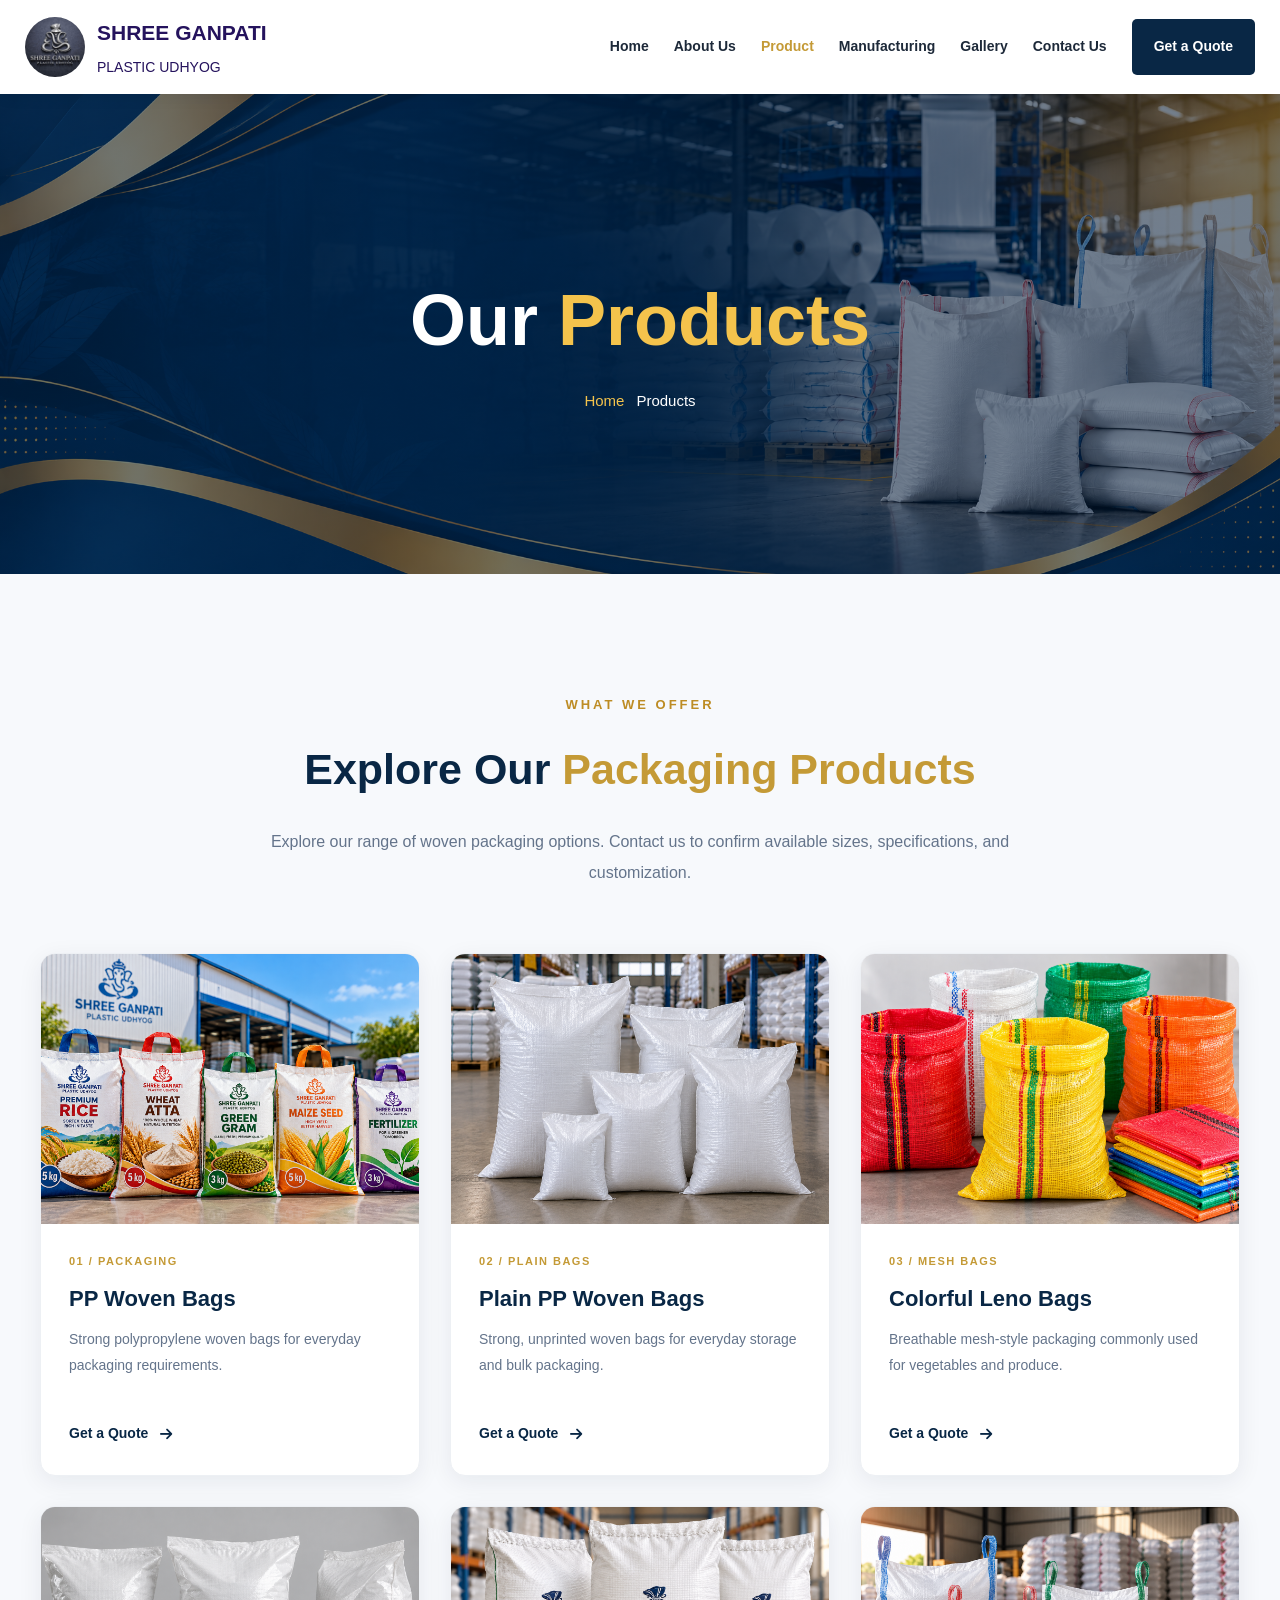
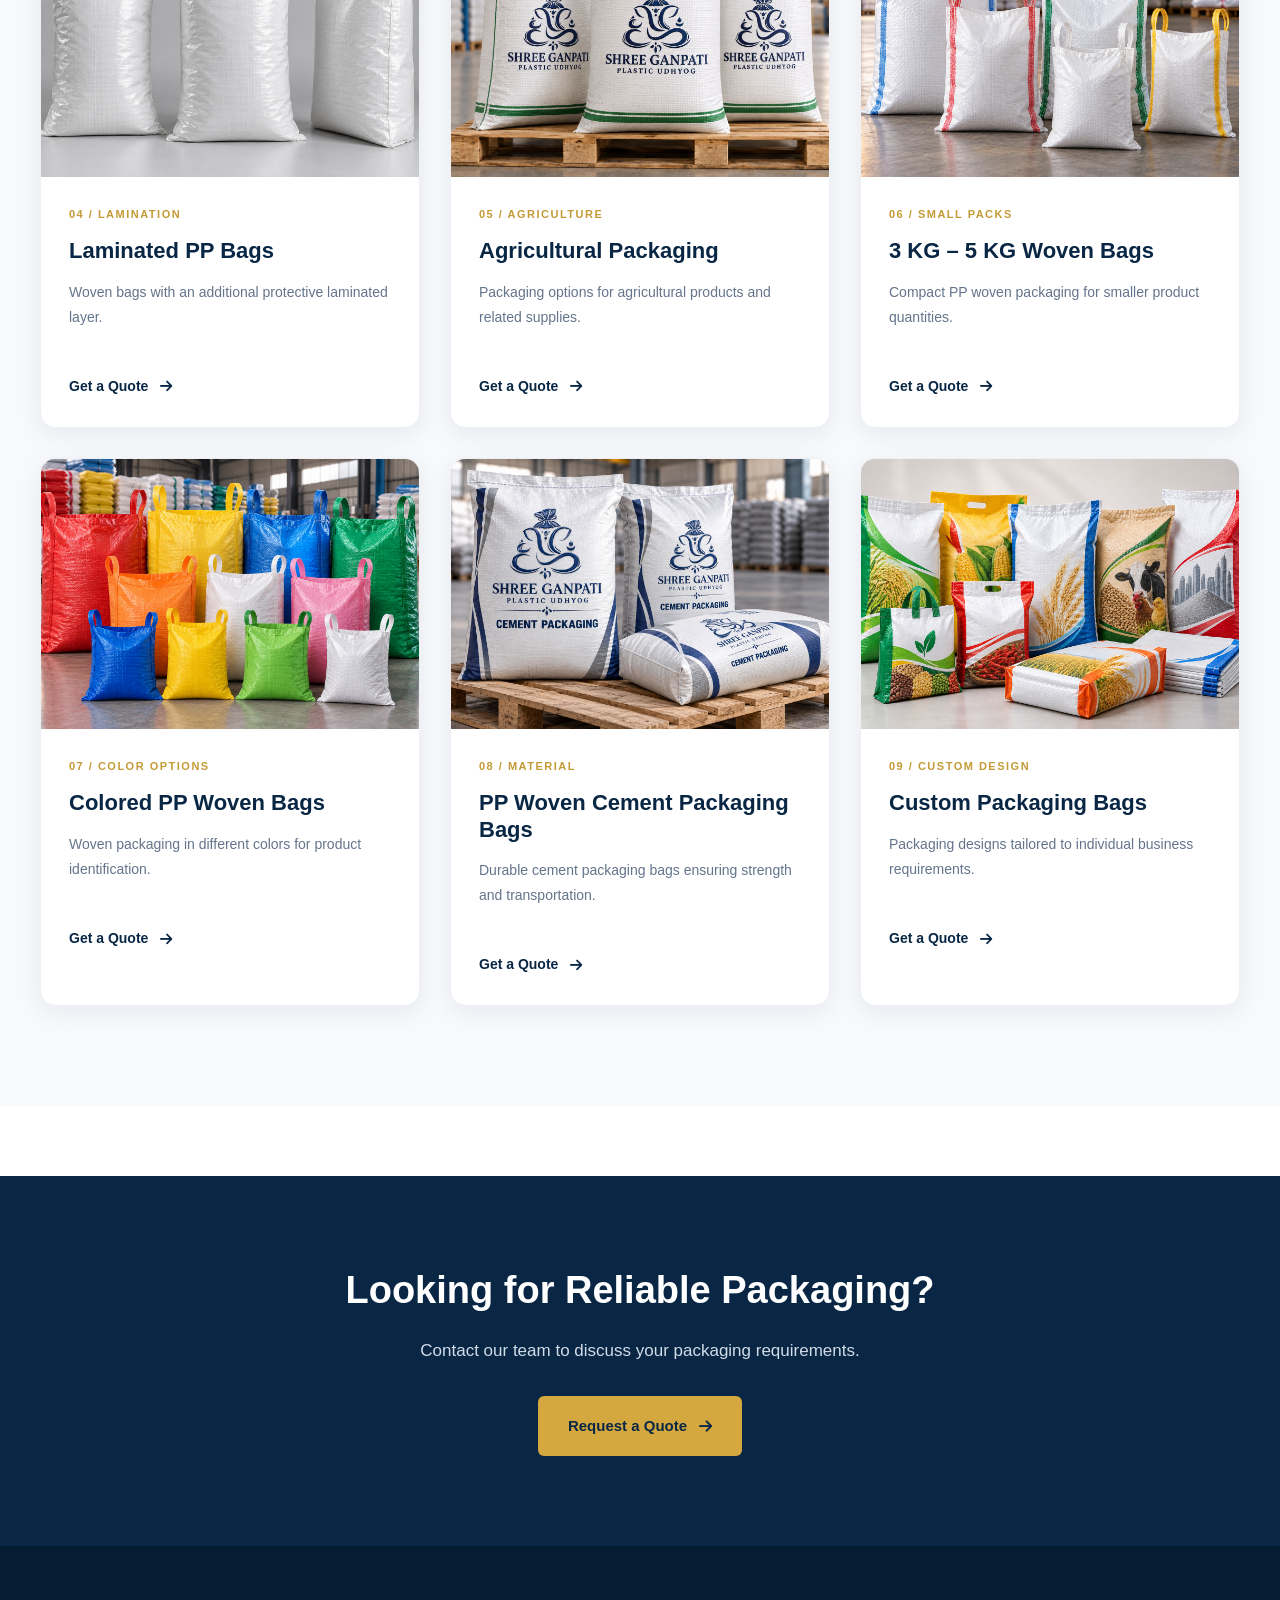
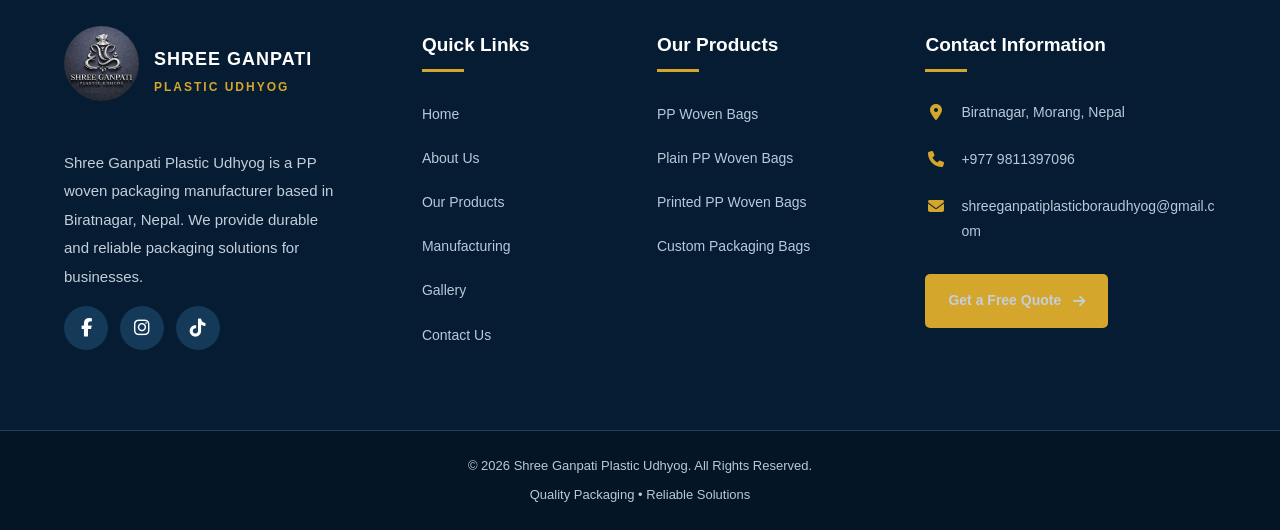
==== product.html @ 64baeb90 "Initial upload of SPGU website" ====
<!DOCTYPE html>
<html lang="en">
<head>
    <meta charset="UTF-8">
    <meta name="viewport" content="width=device-width, initial-scale=1.0">
    <title>Our Products | Shree Ganpati Plastic Udhyog</title>

    <link rel="stylesheet" href="style.css">
    <link rel="stylesheet" href="product.css">

    <link rel="stylesheet"
    href="https://cdnjs.cloudflare.com/ajax/libs/font-awesome/6.5.2/css/all.min.css">
</head>

<body>

<!-- HEADER -->
<header class="product-header">
    <div class="product-header-inner">

        <a href="index.html" class="product-brand">
            <img src="logo.jpeg" alt="Company Logo">
            <div>
                <strong>SHREE GANPATI</strong>
                <span>PLASTIC UDHYOG</span>
            </div>
        </a>

        <nav class="product-nav" id="productNav">
            <a href="index.html">Home</a>
            <a href="about.html">About Us</a>
            <a href="product.html" class="active">Product</a>
            <a href="index.html#manufacturing">Manufacturing</a>
            <a href="index.html#gallery">Gallery</a>
            <a href="contact.html">Contact Us</a>
            <a href="contact.html" class="quote-btn">Get a Quote</a>
        </nav>

        <button class="product-menu-toggle"
                id="productMenuToggle"
                aria-label="Toggle navigation"
                aria-expanded="false">
            <i class="fas fa-bars"></i>
        </button>

    </div>
</header>


<!-- PRODUCTS PAGE BANNER -->
<section class="products-banner">

    <div class="products-banner-content">

        <span class="products-banner-label">
            
        </span>

        <h1>Our <span>Products</span></h1>

       

        <div class="products-breadcrumb">
            <a href="index.html">Home</a>
         
            <span>Products</span>
        </div>

    </div>

</section>


<!-- PRODUCTS -->
<section class="products-section" style="padding-top: 120px !important;">
    <div class="products-container">

        <div class="products-heading">
            <span class="small-heading">WHAT WE OFFER</span>
            <h2>Explore Our <span>Packaging Products</span></h2>
            <p>
                Explore our range of woven packaging options.
                Contact us to confirm available sizes,
                specifications, and customization.
            </p>
        </div>

        <div class="products-grid">

            <!-- PRODUCT 1 -->
            <article class="product-card">
                <div class="product-image">
                    <img src="Branded PP Woven Grain Bags at Warehouse.png" alt="PP woven bags">
                </div>
                <div class="product-info">
                    <span class="product-number">01 / PACKAGING</span>
                    <h3>PP Woven Bags</h3>
                    <p>
                        Strong polypropylene woven bags
                        for everyday packaging requirements.
                    </p>
                    <a href="contact.html" class="product-link">
                        Get a Quote <i class="fas fa-arrow-right"></i>
                    </a>
                </div>
            </article>

            <!-- PRODUCT 2 -->
<article class="product-card">
    <div class="product-image">
        <img src="bag (2).png"
             alt="Plain PP woven bags">
    </div>
    <div class="product-info">
        <span class="product-number">02 / PLAIN BAGS</span>
        <h3>Plain PP Woven Bags</h3>
        <p>
            Strong, unprinted woven bags for
            everyday storage and bulk packaging.
        </p>
        <a href="contact.html" class="product-link">
            Get a Quote <i class="fas fa-arrow-right"></i>
        </a>
    </div>
</article>

            <!-- PRODUCT 3 -->
            <article class="product-card">
                <div class="product-image">
                    <img src="leno bag.png" alt="Colorful leno bags">
                </div>
                <div class="product-info">
                    <span class="product-number">03 / MESH BAGS</span>
                    <h3>Colorful Leno Bags</h3>
                    <p>
                        Breathable mesh-style packaging
                        commonly used for vegetables and produce.
                    </p>
                    <a href="contact.html" class="product-link">
                        Get a Quote <i class="fas fa-arrow-right"></i>
                    </a>
                </div>
            </article>

            <!-- PRODUCT 4 -->
            <article class="product-card">
                <div class="product-image">
                    <img src="laminated  sacks.png" alt="Laminated woven bags">
                </div>
                <div class="product-info">
                    <span class="product-number">04 / LAMINATION</span>
                    <h3>Laminated PP Bags</h3>
                    <p>
                        Woven bags with an additional
                        protective laminated layer.
                    </p>
                    <a href="contact.html" class="product-link">
                        Get a Quote <i class="fas fa-arrow-right"></i>
                    </a>
                </div>
            </article>

            <!-- PRODUCT 5 -->
            <article class="product-card">
                <div class="product-image">
                    <img src="Agricultural Packaging.png" alt="Agricultural packaging">
                </div>
                <div class="product-info">
                    <span class="product-number">05 / AGRICULTURE</span>
                    <h3>Agricultural Packaging</h3>
                    <p>
                        Packaging options for agricultural
                        products and related supplies.
                    </p>
                    <a href="contact.html" class="product-link">
                        Get a Quote <i class="fas fa-arrow-right"></i>
                    </a>
                </div>
            </article>

            <!-- PRODUCT 6 -->
            <article class="product-card">
                <div class="product-image">
                    <img src="3 KG – 5 KG Woven Bags.png" alt="Small capacity woven bags">
                </div>
                <div class="product-info">
                    <span class="product-number">06 / SMALL PACKS</span>
                    <h3>3 KG – 5 KG Woven Bags</h3>
                    <p>
                        Compact PP woven packaging
                        for smaller product quantities.
                    </p>
                    <a href="contact.html" class="product-link">
                        Get a Quote <i class="fas fa-arrow-right"></i>
                    </a>
                </div>
            </article>

            <!-- PRODUCT 7 -->
            <article class="product-card">
                <div class="product-image">
                    <img src="Colorful Woven Bags in Warehouse Display.png" alt="Colored woven bags">
                </div>
                <div class="product-info">
                    <span class="product-number">07 / COLOR OPTIONS</span>
                    <h3>Colored PP Woven Bags</h3>
                    <p>
                        Woven packaging in different
                        colors for product identification.
                    </p>
                    <a href="contact.html" class="product-link">
                        Get a Quote <i class="fas fa-arrow-right"></i>
                    </a>
                </div>
            </article>

            <!-- PRODUCT 8 -->
            <article class="product-card">
                <div class="product-image">
                    <img src="Shree Ganpati cement packaging bags.png" alt="Woven fabric rolls">
                </div>
                <div class="product-info">
                    <span class="product-number">08 / MATERIAL</span>
                    <h3>PP Woven Cement Packaging Bags</h3>
                    <p>
                        Durable cement packaging bags ensuring strength and transportation.
                    </p>
                    <a href="contact.html" class="product-link">
                        Get a Quote <i class="fas fa-arrow-right"></i>
                    </a>
                </div>
            </article>

            <!-- PRODUCT 9 -->
            <article class="product-card">
                <div class="product-image">
                    <img src="Custom Packaging Bags.png" alt="Custom packaging bags">
                </div>
                <div class="product-info">
                    <span class="product-number">09 / CUSTOM DESIGN</span>
                    <h3>Custom Packaging Bags</h3>
                    <p>
                        Packaging designs tailored
                        to individual business requirements.
                    </p>
                    <a href="contact.html" class="product-link">
                        Get a Quote <i class="fas fa-arrow-right"></i>
                    </a>
                </div>
            </article>

        </div>

    </div>
</section>

<!-- CALL TO ACTION -->
<section class="products-cta">
    <div class="products-cta-inner">
        <h2>Looking for Reliable Packaging?</h2>
        <p>
            Contact our team to discuss your
            packaging requirements.
        </p>
        <a href="contact.html" class="products-cta-btn">
            Request a Quote
            <i class="fas fa-arrow-right"></i>
        </a>
    </div>
</section>

<!-- ================= FOOTER START ================= -->

<footer class="footer">

    <div class="container footer-grid">

        <!-- COLUMN 1: COMPANY -->
        <div class="footer-company">

            <div class="footer-brand">

                <img
                    src="logo.jpeg"
                    alt="Shree Ganpati Plastic Udhyog Logo"
                >

                <div class="footer-brand-text">
                    <h3>SHREE GANPATI</h3>
                    <span>PLASTIC UDHYOG</span>
                </div>

            </div>

            <p class="footer-description">
                Shree Ganpati Plastic Udhyog is a
                PP woven packaging manufacturer based
                in Biratnagar, Nepal. We provide durable
                and reliable packaging solutions for
                businesses.
            </p>

            <!-- SOCIAL MEDIA -->
            <div class="footer-social-icons">

                <a
                    href="https://www.facebook.com/share/1DPqXj3fbA/?mibextid=wwXIfr"
                    target="_blank"
                    rel="noopener noreferrer"
                    aria-label="Facebook"
                >
                    <i class="fa-brands fa-facebook-f"></i>
                </a>

                <a
                    href="https://www.instagram.com/shreeganpatiplastic"
                    target="_blank"
                    rel="noopener noreferrer"
                    aria-label="Instagram"
                >
                    <i class="fa-brands fa-instagram"></i>
                </a>

                <a
                    href="https://www.tiktok.com/@shreeganpatiplasticbora"
                    target="_blank"
                    rel="noopener noreferrer"
                    aria-label="TikTok"
                >
                    <i class="fa-brands fa-tiktok"></i>
                </a>

            </div>

        </div>


        <!-- COLUMN 2: QUICK LINKS -->
        <div class="footer-column">

            <h3>Quick Links</h3>

            <ul class="footer-link-list">

                <li>
                    <a href="index.html">Home</a>
                </li>

                <li>
                    <a href="about.html">About Us</a>
                </li>

                <li>
                    <a href="product.html">Our Products</a>
                </li>

                <li>
                    <a href="index.html#manufacturing">
                        Manufacturing
                    </a>
                </li>

                <li>
                    <a href="index.html#gallery">
                        Gallery
                    </a>
                </li>

                <li>
                    <a href="contact.html">Contact Us</a>
                </li>

            </ul>

        </div>


        <!-- COLUMN 3: PRODUCTS -->
        <div class="footer-column">

            <h3>Our Products</h3>

            <ul class="footer-link-list">

                <li>
                    <a href="product.html">
                        PP Woven Bags
                    </a>
                </li>

                <li>
                    <a href="product.html">
                        Plain PP Woven Bags
                    </a>
                </li>

                <li>
                    <a href="product.html">
                        Printed PP Woven Bags
                    </a>
                </li>

                <li>
                    <a href="product.html">
                        Custom Packaging Bags
                    </a>
                </li>

            </ul>

        </div>


        <!-- COLUMN 4: CONTACT -->
        <div class="footer-column footer-contact">

            <h3>Contact Information</h3>

            <div class="footer-contact-list">

                <!-- LOCATION -->
                <div class="footer-contact-item">

                    <span class="footer-contact-icon">
                        <i class="fa-solid fa-location-dot"></i>
                    </span>

                    <div class="footer-contact-text">
                        <span>
                            Biratnagar, Morang, Nepal
                        </span>
                    </div>

                </div>


                <!-- PHONE -->
                <div class="footer-contact-item">

                    <span class="footer-contact-icon">
                        <i class="fa-solid fa-phone"></i>
                    </span>

                    <div class="footer-contact-text">
                        <a href="tel:+9779811397096">
                            +977 9811397096
                        </a>
                    </div>

                </div>


                <!-- EMAIL -->
                <div class="footer-contact-item">

                    <span class="footer-contact-icon">
                        <i class="fa-solid fa-envelope"></i>
                    </span>

                    <div class="footer-contact-text">
                        <a href="mailto:shreeganpatiplasticboraudhyog@gmail.com">
                            shreeganpatiplasticboraudhyog@gmail.com
                        </a>
                    </div>

                </div>

            </div>


            <!-- QUOTE BUTTON -->
            <a href="contact.html" class="footer-quote-btn">

                Get a Free Quote

                <i class="fa-solid fa-arrow-right"></i>

            </a>

        </div>

    </div>


    <!-- FOOTER BOTTOM -->
    <div class="footer-bottom">

        <div class="container footer-bottom-inner">

            <p>
                © <span id="year">2026</span>
                Shree Ganpati Plastic Udhyog.
                All Rights Reserved.
            </p>

            <p>
                Quality Packaging • Reliable Solutions
            </p>

        </div>

    </div>

</footer>

<!-- ================= FOOTER END ================= -->
---- style.css ----
/* ============================================
   SHREE GANPATI PLASTIC UDHYOG
   COMPLETE WEBSITE STYLESHEET
   HOME | ABOUT | CONTACT
============================================ */

/* ========== GLOBAL ========== */

:root {
    --navy: #062748;
    --dark-navy: #031a31;
    --blue: #0b477d;
    --gold: #f4c34c;
    --gold-hover: #ffda78;
    --white: #ffffff;
    --light: #f5f7fa;
    --text: #253044;
    --gray: #687386;
    --border: #dce3ea;
}

* {
    margin: 0;
    padding: 0;
    box-sizing: border-box;
}

html {
    scroll-behavior: smooth;
    scroll-padding-top: 90px;
}

body {
    font-family: Arial, Helvetica, sans-serif;
    background: var(--white);
    color: var(--text);
    line-height: 1.7;
    overflow-x: hidden;
}

img {
    max-width: 100%;
    display: block;
}

a {
    text-decoration: none;
    transition: 0.3s ease;
}

button,
input,
textarea,
select {
    font: inherit;
}

button {
    cursor: pointer;
}

.container {
    width: min(1180px, 90%);
    margin: 0 auto;
}

h1, h2, h3, h4 {
    line-height: 1.2;
}

section {
    scroll-margin-top: 90px;
}

/* ========== HEADER ========== */

.header {
    position: sticky;
    top: 0;
    width: 100%;
    z-index: 1000;
    background: #ffffff;
    box-shadow: 0 2px 12px rgba(0,0,0,0.08);
}

.navbar {
    min-height: 85px;
    display: flex;
    justify-content: space-between;
    align-items: center;
    gap: 25px;
}

.brand {
    display: flex;
    align-items: center;
    gap: 12px;
    flex-shrink: 0;
}

.brand img {
    width: 60px;
    height: 60px;
    object-fit: cover;
    border-radius: 50%;
}

.brand-name h2 {
    font-size: 17px;
    font-weight: 800;
    letter-spacing: 1.5px;
    color: var(--navy);
    margin: 0;
}

.brand-name span {
    display: block;
    font-size: 10px;
    font-weight: 700;
    letter-spacing: 3px;
    color: var(--navy);
}

.navbar nav {
    display: flex;
    align-items: center;
    gap: 25px;
}

.navbar nav a {
    color: #202b3b;
    font-size: 14px;
    font-weight: 700;
    white-space: nowrap;
}

.navbar nav a:hover,
.navbar nav a.active {
    color: var(--blue);
}

.navbar nav .nav-button {
    background: var(--navy);
    color: #ffffff;
    padding: 13px 20px;
    border-radius: 5px;
}

.navbar nav .nav-button:hover {
    background: var(--blue);
    color: #ffffff;
}

.menu-btn {
    display: none;
    border: none;
    background: transparent;
    color: var(--navy);
    font-size: 28px;
}

/* ========== HOMEPAGE HERO ========== */



.hero {
    background-image:
        linear-gradient(
            90deg,
            rgba(0, 28, 58, 0.85) 0%,
            rgba(46, 98, 150, 0.65) 25%,
            rgba(0, 35, 70, 0.30) 38%,
            rgba(4, 36, 68, 0) 44%
        ),
        url("./Industrial Yard with Branded Product Sacks.png");

    background-size: cover;
    background-position: center;
    background-repeat: no-repeat;
}



.hero-main {
    flex: 1;
    width: 100%;
    display: flex;
    align-items: center;
}

.hero-container {
    width: min(1880px, 94%);
    max-width: none;
    margin: 0 auto;
}

.hero-content {
    width: 100%;
    max-width: 680px;
    color: white;
}

/* Hero company logo */

.hero-logo {
    width: 160px;
    height: 130px;
    object-fit: contain;
    object-position: left center;
    display: block;
    margin-bottom: 22px;
}

/* Gold subtitle */

.hero-label,
.hero .hero-label {
    color: var(--gold);
    font-size: 18px;
    font-weight: 700;
    letter-spacing: 1.5px;
    line-height: 1.4;
    margin-bottom: 12px;
}

/* White and gold heading */


/* WHITE GRADIENT - FIRST LINE */

.hero h1 {
    font-size: clamp(38px, 4vw, 66px);
    font-weight: 800;
    line-height: 1.12;
    letter-spacing: -1px;
    margin-bottom: 18px;

    background: linear-gradient(
        90deg,
        #ffffff 0%,
        #f5f7fa 50%,
        #cbd5e1 100%
    );

    -webkit-background-clip: text;
    background-clip: text;
    -webkit-text-fill-color: transparent;
    color: transparent;

    filter: drop-shadow(0 2px 3px rgba(0,0,0,0.25));
}

/* GOLD GRADIENT - SECOND LINE */

.hero h1 span {
    background: linear-gradient(
        90deg,
        #ffe58a 0%,
        #f4c34c 45%,
        #d99a19 100%
    );

    -webkit-background-clip: text;
    background-clip: text;
    -webkit-text-fill-color: transparent;
    color: transparent;
}


/* Hero description */

.hero-description,
.hero .hero-description {
    max-width: 560px;
    color: white;
    font-size: 19px;
    line-height: 1.6;
    margin-bottom: 25px;
    text-shadow: 0 1px 5px rgba(0,0,0,0.2);
}

/* Hero buttons */

.hero-buttons {
    display: flex;
    align-items: center;
    gap: 20px;
    flex-wrap: wrap;
}

.hero-btn-gold,
.hero-btn-outline {
    display: inline-flex;
    align-items: center;
    justify-content: center;
    min-height: 56px;
    min-width: 210px;
    padding: 14px 28px;
    border-radius: 5px;
    font-size: 17px;
    font-weight: 700;
    text-decoration: none;
}

.hero-btn-gold {
    background: var(--gold);
    color: var(--navy);
    border: 2px solid var(--gold);
}

.hero-btn-gold:hover {
    background: var(--gold-hover);
    border-color: var(--gold-hover);
}

.hero-btn-outline {
    color: white;
    border: 2px solid white;
    background: rgba(0, 30, 60, 0.18);
}

.hero-btn-outline:hover {
    background: white;
    color: var(--navy);
}

/* ========== HERO BOTTOM FEATURES ========== */

.hero-features {
    width: 100%;
    background: linear-gradient(
        90deg,
        rgba(0, 25, 49, 0.88),
        rgba(0, 25, 49, 0.45),
        rgba(0, 25, 49, 0.10)
    );
    padding: 20px 0;
}

.features-inner {
    width: min(1880px, 94%);
    margin: 0 auto;
    display: grid;
    grid-template-columns: repeat(4, minmax(0, 1fr));
    gap: 0;
}

.feature {
    display: flex;
    align-items: center;
    gap: 18px;
    padding: 0 30px;
    border-right: 1px solid rgba(255,255,255,0.5);
}

.feature:first-child {
    padding-left: 0;
}

.feature:last-child {
    border-right: none;
}

.feature-icon {
    width: 60px;
    height: 60px;
    border-radius: 50%;
    background: var(--gold);
    color: var(--navy);
    display: flex;
    justify-content: center;
    align-items: center;
    flex-shrink: 0;
    font-size: 26px;
    font-weight: 800;
}

.feature p {
    color: white;
    font-size: 17px;
    font-weight: 500;
    line-height: 1.4;
    margin: 0;
}

/* ========== COMMON SECTIONS ========== */

.section {
    padding: 95px 0;
}

.gray-section {
    background: var(--light);
}

.section-small {
    display: inline-block;
    color: var(--blue);
    font-size: 12px;
    font-weight: 800;
    letter-spacing: 2.5px;
    margin-bottom: 15px;
}

.gold-text {
    color: var(--gold);
}

.section-heading {
    text-align: center;
    max-width: 760px;
    margin: 0 auto 50px;
}

.section-heading h2,
.welcome-grid h2,
.manufacturing h2,
.quote-section h2 {
    font-size: clamp(30px, 3.5vw, 46px);
    font-weight: 800;
    color: var(--dark-navy);
    margin-bottom: 20px;
}

.section-heading p {
    color: var(--gray);
    font-size: 17px;
}

.button {
    display: inline-block;
    border: none;
    border-radius: 5px;
    padding: 14px 27px;
    font-size: 15px;
    font-weight: 700;
    text-decoration: none;
}

.gold-button {
    background: var(--gold);
    color: var(--navy);
}

.gold-button:hover {
    background: var(--gold-hover);
}

.text-link {
    display: inline-block;
    margin-top: 25px;
    color: var(--blue);
    font-weight: 700;
}

.text-link:hover {
    color: var(--navy);
}

/* ========== WELCOME SECTION ========== */

.welcome-grid {
    display: grid;
    grid-template-columns: 1.2fr 1fr;
    gap: 70px;
    align-items: center;
}

.welcome-grid p {
    color: var(--gray);
    font-size: 16px;
    margin-bottom: 18px;
}

.welcome-card {
    background: white;
    border-radius: 12px;
    padding: 40px;
    box-shadow: 0 12px 40px rgba(0,0,0,0.08);
    border-top: 5px solid var(--gold);
}

.welcome-card h3 {
    color: var(--navy);
    font-size: 25px;
    margin-bottom: 25px;
}

.check-item {
    display: flex;
    align-items: center;
    gap: 15px;
    margin-bottom: 18px;
}

.check-item span {
    width: 30px;
    height: 30px;
    display: flex;
    align-items: center;
    justify-content: center;
    flex-shrink: 0;
    background: var(--gold);
    color: var(--navy);
    border-radius: 50%;
    font-weight: 800;
}

.check-item p {
    margin: 0;
    color: var(--text);
}

/* ========== PRODUCTS ========== */

.cards {
    display: grid;
    grid-template-columns: repeat(3, minmax(0, 1fr));
    gap: 30px;
}

.product-card {
    background: white;
    border-radius: 12px;
    overflow: hidden;
    box-shadow: 0 8px 28px rgba(0,0,0,0.07);
    transition: 0.3s ease;
}

.product-card:hover {
    transform: translateY(-6px);
    box-shadow: 0 15px 35px rgba(0,0,0,0.12);
}

.product-image {
    width: 100%;
    height: 250px;
    overflow: hidden;
    background: #e5eaf0;
}

.product-image img {
    width: 100%;
    height: 100%;
    object-fit: cover;
    transition: transform 0.4s ease;
}

.product-card:hover .product-image img {
    transform: scale(1.05);
}

.card-content {
    padding: 28px;
}

.card-content h3 {
    color: var(--navy);
    font-size: 22px;
    margin-bottom: 14px;
}

.card-content p {
    color: var(--gray);
    font-size: 15px;
    margin-bottom: 20px;
}

.card-content a {
    color: var(--blue);
    font-weight: 700;
}

.card-content a:hover {
    color: var(--navy);
}

/* ========== MANUFACTURING ========== */

.manufacturing {
    padding: 100px 0;
    background: linear-gradient(
        135deg,
        #031a31,
        #0a3e70
    );
    color: white;
}

.manufacturing-grid {
    display: grid;
    grid-template-columns: 1fr 1fr;
    align-items: center;
    gap: 70px;
}

.manufacturing h2 {
    color: white;
    font-size: clamp(32px, 3.5vw, 48px);
}

.manufacturing p {
    color: #d9e5f2;
    margin-bottom: 30px;
    max-width: 520px;
}

.process {
    display: grid;
    grid-template-columns: repeat(2, 1fr);
    gap: 20px;
}

.process > div {
    padding: 30px;
    border: 1px solid rgba(255,255,255,0.2);
    border-radius: 10px;
    background: rgba(255,255,255,0.07);
}

.process span {
    color: var(--gold);
    font-size: 30px;
    font-weight: 800;
    display: block;
    margin-bottom: 15px;
}

.process h3 {
    font-size: 19px;
    color: white;
}

/* ========== INDUSTRIES ========== */

.industry-grid {
    display: grid;
    grid-template-columns: repeat(4, 1fr);
    gap: 25px;
}

.industry-card {
    padding: 40px 20px;
    text-align: center;
    border: 1px solid var(--border);
    border-radius: 10px;
    background: white;
    transition: 0.3s ease;
}

.industry-card:hover {
    background: var(--navy);
    transform: translateY(-5px);
}

.industry-card span {
    display: block;
    font-size: 45px;
    margin-bottom: 20px;
}

.industry-card h3 {
    font-size: 19px;
    color: var(--navy);
}

.industry-card:hover h3 {
    color: white;
}

/* ========== GALLERY ========== */

.gallery {
    display: grid;
    grid-template-columns: repeat(3, 1fr);
    gap: 25px;
}

.gallery-item {
    position: relative;
    height: 270px;
    overflow: hidden;
    border-radius: 10px;
    background: #e6eaf0;
}

.gallery-item img {
    width: 100%;
    height: 100%;
    object-fit: cover;
    transition: transform 0.4s ease;
}

.gallery-item:hover img {
    transform: scale(1.07);
}

.gallery-item span {
    position: absolute;
    left: 0;
    bottom: 0;
    width: 100%;
    padding: 15px 20px;
    background: linear-gradient(
        transparent,
        rgba(0, 20, 40, 0.85)
    );
    color: white;
    font-size: 16px;
    font-weight: 700;
}

/* ========== TESTIMONIALS ========== */

.testimonial-grid {
    display: grid;
    grid-template-columns: repeat(3, 1fr);
    gap: 25px;
}

.testimonial-card {
    background: var(--light);
    border-radius: 10px;
    padding: 35px;
    border-top: 4px solid var(--gold);
}

.testimonial-card p {
    color: var(--gray);
    font-size: 16px;
    line-height: 1.8;
    margin-bottom: 25px;
}

.testimonial-card h4 {
    color: var(--navy);
    font-size: 17px;
}

.testimonial-card a {
    display: inline-block;
    margin-top: 15px;
    color: var(--blue);
    font-weight: 700;
}

/* ========== QUOTATION ========== */

.quote-section {
    background: linear-gradient(
        135deg,
        #031a31,
        #0b3d6d
    );
    padding: 100px 0;
}

.quote-grid {
    display: grid;
    grid-template-columns: 0.9fr 1.1fr;
    gap: 65px;
    align-items: start;
}

.quote-section h2 {
    color: white;
}

.quote-section > .container > div:first-child > p {
    color: #d5e3f2;
    font-size: 17px;
    margin-bottom: 35px;
}

.quote-contact p {
    color: #dce8f5;
    margin-bottom: 25px;
}

.quote-contact strong {
    color: var(--gold);
}

.quote-contact a {
    color: white;
}

.quote-contact a:hover {
    color: var(--gold);
}

.quote-form {
    background: white;
    border-radius: 12px;
    padding: 40px;
    box-shadow: 0 15px 40px rgba(0,0,0,0.2);
}

.form-row {
    display: grid;
    grid-template-columns: 1fr 1fr;
    gap: 20px;
}

.quote-form label {
    display: block;
    font-weight: 700;
    color: var(--navy);
    font-size: 14px;
    margin-bottom: 8px;
}

.quote-form input,
.quote-form select,
.quote-form textarea {
    width: 100%;
    padding: 13px 15px;
    margin-bottom: 20px;
    border: 1px solid #d7dfe8;
    border-radius: 5px;
    background: #ffffff;
    color: var(--text);
    outline: none;
}

.quote-form input:focus,
.quote-form select:focus,
.quote-form textarea:focus {
    border-color: var(--blue);
    box-shadow: 0 0 0 3px rgba(11,71,125,0.12);
}

.quote-form textarea {
    resize: vertical;
}

.form-button {
    width: 100%;
    font-size: 16px;
}

/* ========== FOOTER ========== */

.footer {
    background: #111c2b;
    color: #d8e1ec;
    padding-top: 75px;
}

.footer-grid {
    display: grid;
    grid-template-columns: 1.3fr 1fr 1.2fr 1fr;
    gap: 45px;
    padding-bottom: 65px;
}

.footer-company img {
    width: 85px;
    height: 85px;
    object-fit: cover;
    border-radius: 50%;
    margin-bottom: 20px;
}

.footer-company h3 {
    font-size: 20px;
    letter-spacing: 1px;
    color: white;
    margin-bottom: 4px;
}

.footer-company > span {
    font-size: 12px;
    letter-spacing: 3px;
    color: var(--gold);
}

.footer-company p {
    margin-top: 20px;
    max-width: 270px;
}

.footer h3 {
    color: white;
    font-size: 19px;
    margin-bottom: 25px;
}

.footer p {
    color: #c4cfdb;
    font-size: 15px;
    margin-bottom: 15px;
}

.footer a {
    color: #c4cfdb;
}

.footer a:hover {
    color: var(--gold);
}

.footer-links {
    display: flex;
    flex-direction: column;
    gap: 12px;
}

.footer-links a {
    font-size: 15px;
}

.footer-quote {
    display: inline-block;
    margin-top: 15px;
    font-weight: 700;
    color: var(--gold) !important;
}

.social-links {
    display: flex;
    flex-direction: column;
    gap: 12px;
}

.social-links a {
    font-size: 15px;
}

.footer-bottom {
    padding: 22px 15px;
    text-align: center;
    background: #0b1420;
    border-top: 1px solid rgba(255,255,255,0.08);
    color: #b7c4d2;
    font-size: 14px;
}

/* ========== ABOUT / CONTACT PAGES ========== */

.page-hero,
.inner-hero,
.page-banner {
    padding: 100px 0;
    text-align: center;
    background: linear-gradient(
        135deg,
        #031a31,
        #0b477d
    );
    color: white;
}

.page-hero h1,
.inner-hero h1,
.page-banner h1 {
    color: white;
    font-size: clamp(36px, 4vw, 55px);
    margin-bottom: 15px;
}

.page-hero p,
.inner-hero p,
.page-banner p {
    color: #e2ebf5;
    font-size: 17px;
}

.about-main,
.contact-main {
    padding: 90px 0;
}

.about-grid,
.contact-grid,
.contact-form-grid {
    display: grid;
    grid-template-columns: 1fr 1fr;
    gap: 50px;
    align-items: start;
}

.about-grid p,
.contact-grid p {
    color: var(--gray);
    margin-bottom: 20px;
}

.contact-card,
.info-card {
    background: var(--light);
    padding: 30px;
    border-radius: 10px;
    margin-bottom: 20px;
    border-left: 4px solid var(--gold);
}

.contact-card h3,
.info-card h3 {
    color: var(--navy);
    margin-bottom: 12px;
}

.contact-card a,
.info-card a {
    color: var(--blue);
}

/* ========== TABLET ========== */

@media (max-width: 1100px) {

    .navbar nav {
        gap: 15px;
    }

    .navbar nav a {
        font-size: 12px;
    }

    .brand-name h2 {
        font-size: 14px;
    }

    .brand-name span {
        font-size: 9px;
    }

    .footer-grid {
        grid-template-columns: repeat(2, 1fr);
    }

    .feature {
        padding: 0 15px;
        gap: 12px;
    }

    .feature p {
        font-size: 15px;
    }
}

/* ========== MOBILE NAVIGATION ========== */

@media (max-width: 900px) {

    .navbar {
        min-height: 75px;
    }

    .menu-btn {
        display: block;
    }

    .navbar nav {
        display: none;
        position: absolute;
        top: 100%;
        left: 0;
        width: 100%;
        background: white;
        padding: 20px 5%;
        flex-direction: column;
        align-items: stretch;
        gap: 0;
        box-shadow: 0 10px 20px rgba(0,0,0,0.1);
    }

    .navbar nav.active {
        display: flex;
    }

    .navbar nav a {
        padding: 13px 0;
        font-size: 15px;
        border-bottom: 1px solid #edf0f4;
    }

    .navbar nav .nav-button {
        margin-top: 15px;
        text-align: center;
        padding: 13px 20px;
    }

    .welcome-grid,
    .manufacturing-grid,
    .quote-grid,
    .about-grid,
    .contact-grid,
    .contact-form-grid {
        grid-template-columns: 1fr;
        gap: 35px;
    }

    .cards,
    .gallery,
    .testimonial-grid {
        grid-template-columns: repeat(2, 1fr);
    }

    .industry-grid {
        grid-template-columns: repeat(2, 1fr);
    }

    .features-inner {
        grid-template-columns: repeat(2, 1fr);
        gap: 20px;
    }

    .feature:nth-child(2) {
        border-right: none;
    }

    .hero {
        min-height: 700px;
    }
}

/* ========== SMALL MOBILE ========== */

@media (max-width: 600px) {

    .container {
        width: 90%;
    }

    .section {
        padding: 65px 0;
    }

    .brand img {
        width: 48px;
        height: 48px;
    }

    .brand-name h2 {
        font-size: 12px;
        letter-spacing: 1px;
    }

    .brand-name span {
        font-size: 8px;
        letter-spacing: 2px;
    }

    .hero {
        min-height: 760px;
        background-position: 60% center;
    }

    .hero-main {
        padding: 55px 0;
    }

    .hero-container {
        width: 90%;
    }

    .hero-logo {
        width: 120px;
        height: 100px;
        margin-bottom: 20px;
    }

    .hero-label,
    .hero .hero-label {
        font-size: 12px;
        letter-spacing: 1px;
    }

    .hero h1 {
        font-size: clamp(32px, 8vw, 42px);
        letter-spacing: -0.5px;
    }

    .hero-description,
    .hero .hero-description {
        font-size: 16px;
        max-width: 100%;
    }

    .hero-buttons {
        gap: 12px;
    }

    .hero-btn-gold,
    .hero-btn-outline {
        min-width: 0;
        width: 100%;
        max-width: 260px;
        font-size: 15px;
        min-height: 50px;
    }

    .hero-features {
        padding: 18px 0;
        background: rgba(0,25,49,0.85);
    }

    .features-inner {
        width: 90%;
        grid-template-columns: repeat(2, 1fr);
        gap: 18px;
    }

    .feature {
        padding: 0;
        border: none;
        gap: 10px;
    }

    .feature-icon {
        width: 42px;
        height: 42px;
        font-size: 19px;
    }

    .feature p {
        font-size: 12px;
    }

    .cards,
    .gallery,
    .testimonial-grid,
    .industry-grid,
    .process,
    .form-row,
    .footer-grid {
        grid-template-columns: 1fr;
    }

    .welcome-card,
    .quote-form {
        padding: 25px;
    }

    .product-image {
        height: 220px;
    }

    .gallery-item {
        height: 230px;
    }

    .footer {
        padding-top: 55px;
    }

    .footer-grid {
        gap: 35px;
        padding-bottom: 45px;
    }

    .page-hero,
    .inner-hero,
    .page-banner {
        padding: 75px 0;
    }
}


/* FINAL HOMEPAGE NAVY GRADIENT FIX */

body .hero {
    background-image:
        linear-gradient(
            to right,
            rgba(0, 25, 55, 0.95) 0%,
            rgba(0, 30, 65, 0.85) 20%,
            rgba(0, 35, 70, 0.50) 35%,
            rgba(0, 35, 70, 0) 64%
        ),
        url("./Industrial Yard with Branded Product Sacks.png") !important;

    background-size: cover !important;
    background-position: center center !important;
    background-repeat: no-repeat !important;
}

/* CLIENT REVIEWS - WHITE BACKGROUND */

.client-reviews {
    background: #ffffff !important;
    padding: 80px 20px;
}

/* ===============================
   PROFESSIONAL CLIENT REVIEWS
================================ */

.client-reviews {
    background: #ffffff !important;
    padding: 70px 24px !important;
}

.reviews-container {
    width: 100%;
    max-width: 1200px;
    margin: 0 auto;
}

/* CENTERED HEADING */

.reviews-heading {
    text-align: center !important;
    margin: 0 auto 42px !important;
    max-width: 680px;
}

.reviews-heading span {
    display: block;
    color: #c49a35;
    font-size: 13px;
    font-weight: 700;
    letter-spacing: 2px;
    margin-bottom: 10px;
}

.reviews-heading h2 {
    color: #102b4e;
    font-size: 36px;
    font-weight: 800;
    line-height: 1.25;
    margin: 0 0 12px;
}

.reviews-heading p {
    color: #667085;
    font-size: 15px;
    line-height: 1.7;
    margin: 0;
}

/* 3 HORIZONTAL BOXES */

.reviews-grid {
    display: grid !important;
    grid-template-columns: repeat(3, minmax(0, 1fr)) !important;
    gap: 24px !important;
    width: 100%;
    margin: 0 auto;
}

/* LIGHT GREY CARDS */

.review-card {
    background: #f5f6f8 !important;
    border: 1px solid #e8ebef;
    border-radius: 16px;
    padding: 30px;
    min-width: 0;
    min-height: 250px;
    box-shadow: none;

    display: flex;
    flex-direction: column;
    transition: 0.3s ease;
}

.review-card:hover {
    transform: translateY(-5px);
    border-color: #d4a537;
    box-shadow: 0 12px 28px rgba(0,0,0,0.07);
}

/* GOLD STARS */

.review-stars {
    color: #d4a537 !important;
    font-size: 22px;
    letter-spacing: 3px;
    margin-bottom: 16px;
}

/* REVIEW DESCRIPTION */

.review-text {
    color: #475467;
    font-size: 15px;
    line-height: 1.8;
    margin: 0 0 24px;
    flex: 1;
}

/* CLIENT PROFILE */

.review-client {
    display: flex;
    align-items: center;
    gap: 13px;
    border-top: 1px solid #e0e4e9;
    padding-top: 18px;
}

/* ROUND AVATAR */

.review-avatar {
    width: 52px;
    height: 52px;
    border-radius: 50%;
    background: #102b4e;
    color: #ffffff;
    border: 2px solid #d4a537;

    display: flex;
    align-items: center;
    justify-content: center;
    flex-shrink: 0;

    font-weight: 700;
    font-size: 16px;
}

.review-avatar span {
    color: #ffffff;
}

/* CLIENT NAME */

.review-client-details h4 {
    color: #102b4e;
    font-size: 15px;
    font-weight: 700;
    margin: 0 0 5px;
}

.review-client-details span {
    color: #667085;
    font-size: 13px;
}

.review-disclaimer {
    text-align: center;
    color: #98a2b3;
    font-size: 12px;
    margin-top: 24px;
}

/* TABLET */

@media (max-width: 900px) {
    .reviews-grid {
        grid-template-columns:
            repeat(2, minmax(0, 1fr)) !important;
    }
}

/* MOBILE */

@media (max-width: 600px) {
    .client-reviews {
        padding: 50px 16px !important;
    }

    .reviews-heading h2 {
        font-size: 28px;
    }

    .reviews-grid {
        grid-template-columns: 1fr !important;
        gap: 18px !important;
    }

    .review-card {
        min-height: auto;
        padding: 25px;
    }
}

/* ==========================================
   ABOUT PAGE BANNER
========================================== */

.about-page-banner {
    position: relative;

    background-image:
        linear-gradient(
            90deg,
            rgba(0, 25, 55, 0.90) 0%,
            rgba(0, 35, 70, 0.72) 25%,
            rgba(0, 35, 70, 0.30) 45%,
            rgba(0, 35, 70, 0.00) 65%
        ),
        url("./about-banner.png");

    background-size: cover;
    background-position: center;
    background-repeat: no-repeat;

    min-height: 470px;

    display: flex;
    align-items: center;
}

/* BANNER CONTENT */

.about-banner-content {
    width: 100%;
    position: relative;
    z-index: 1;
    padding-top: 60px;
    padding-bottom: 60px;
}

.about-banner-label {
    display: block;
    color: #f4c34c;
    font-size: 14px;
    font-weight: 700;
    letter-spacing: 2px;
    margin-bottom: 18px;
}


.
/* ABOUT BANNER - CENTER TEXT */

./about-banner-content {
    background-image:
        linear-gradient(
            rgba(0, 25, 55, 0.40),
            rgba(0, 25, 55, 0.40)
        ),
        url("./ABOUT BANNER.PNG") !important;

    background-size: cover;
    background-position: center;
    background-repeat: no-repeat;

    min-height: 450px;

    display: flex;
    justify-content: center;
    align-items: center;
    text-align: center;
}

/* CENTER CONTENT */

.about-page-banner .about-banner-content {
    width: 100%;
    max-width: 1200px;
    margin: 0 auto;
    padding: 40px 20px;

    display: flex;
    flex-direction: column;
    justify-content: center;
    align-items: center;
    text-align: center;
}

/* BIG ABOUT US HEADING */

.about-page-banner h1 {
    font-size: 72px !important;
    font-weight: 800 !important;
    color: #ffffff !important;
    line-height: 1.2;
    margin: 0 0 15px;
    text-align: center;
}

.about-page-banner h1 span {
    color: #f4c34c !important;
}

/* HOME / ABOUT US */


.about-page-banner {
    background-image:
        linear-gradient(
            rgba(0, 25, 55, 0.40),
            rgba(0, 25, 55, 0.40)
        ),
        url("./ABOUT BANNER.png") !important;

    background-size: cover !important;
    background-position: center !important;
    background-repeat: no-repeat !important;

    min-height: 450px;

    display: flex;
    justify-content: center;
    align-items: center;
    text-align: center;
}
/* MOBILE */

@media (max-width: 600px) {
    .about-page-banner {
        min-height: 300px;
    }

    .about-page-banner h1 {
        font-size: 44px !important;
    }

    .about-page-banner .about-breadcrumb {
        font-size: 14px;
    }
}



/* DESCRIPTION */

.about-page-banner p {
    color: #f1f5f9;
    font-size: 18px;
    line-height: 1.8;
    max-width: 550px;
    margin-bottom: 24px;
}

/* BREADCRUMB */

.about-breadcrumb {
    display: flex;
    align-items: center;
    gap: 10px;
    color: #ffffff;
    font-size: 14px;
}

.about-breadcrumb a {
    color: #f4c34c;
    text-decoration: none;
}

.about-breadcrumb a:hover {
    text-decoration: underline;
}

/* ==========================================
   ABOUT INTRO
========================================== */

.about-main {
    display: grid;
    grid-template-columns: 1.2fr 0.8fr;
    gap: 60px;
    align-items: center;
}

.about-intro h2 {
    color: #102b4e;
    font-size: clamp(28px, 3vw, 40px);
    line-height: 1.3;
    margin: 15px 0 22px;
}

.about-intro p {
    color: #5b6472;
    line-height: 1.9;
    margin-bottom: 15px;
}

.about-highlights {
    display: grid;
    grid-template-columns: 1fr 1fr;
    gap: 14px;
    margin: 25px 0;
}

.about-highlights div {
    color: #102b4e;
    font-weight: 600;
    font-size: 14px;
}

/* LOGO CARD */

.about-logo {
    display: flex;
    justify-content: center;
    align-items: center;
    padding: 65px;
    background: #f5f7fa;
    border-radius: 18px;
}

.about-logo img {
    width: 100%;
    max-width: 330px;
    height: auto;
    object-fit: contain;
    border-radius: 12px;
}

/* ==========================================
   MISSION AND VISION
========================================== */

.mission-grid {
    display: grid;
    grid-template-columns: repeat(2, minmax(0, 1fr));
    gap: 28px;
}

.mission-card {
    background: #ffffff;
    border: 1px solid #e7ebf0;
    border-radius: 16px;
    padding: 35px;
    transition: 0.3s;
}

.mission-card:hover {
    transform: translateY(-5px);
    box-shadow: 0 12px 28px rgba(0,0,0,0.07);
}

.mission-number {
    color: #c99a2e;
    font-size: 35px;
    font-weight: 800;
    margin-bottom: 18px;
}

.mission-card h2 {
    color: #102b4e;
    font-size: 25px;
    margin-bottom: 15px;
}

.mission-card p {
    color: #667085;
    line-height: 1.9;
}

/* ==========================================
   OUR VALUES
========================================== */

.values-grid {
    display: grid;
    grid-template-columns: repeat(4, minmax(0, 1fr));
    gap: 22px;
}

.value-card {
    background: #f5f6f8;
    border: 1px solid #e8ebef;
    padding: 28px;
    border-radius: 14px;
    transition: 0.3s;
}

.value-card:hover {
    transform: translateY(-5px);
    border-color: #d4a537;
}

.value-card > span {
    display: block;
    color: #c99a2e;
    font-size: 28px;
    font-weight: 800;
    margin-bottom: 18px;
}

.value-card h3 {
    color: #102b4e;
    font-size: 19px;
    margin-bottom: 12px;
}

.value-card p {
    color: #667085;
    line-height: 1.8;
    font-size: 14px;
}

/* ==========================================
   ABOUT CTA
========================================== */

.about-cta {
    background: #f5f7fa;
    padding: 55px 20px;
}

.cta-flex {
    display: flex;
    align-items: center;
    justify-content: space-between;
    gap: 30px;
}

.about-cta span {
    color: #c99a2e;
    font-weight: 700;
    font-size: 13px;
    letter-spacing: 2px;
}

.about-cta h2 {
    color: #102b4e;
    font-size: 30px;
    margin: 12px 0;
}

.about-cta p {
    color: #667085;
}

/* ==========================================
   RESPONSIVE
========================================== */

@media (max-width: 900px) {

    .about-main {
        grid-template-columns: 1fr;
        gap: 35px;
    }

    .mission-grid {
        grid-template-columns: 1fr;
    }

    .values-grid {
        grid-template-columns: repeat(2, 1fr);
    }
}

@media (max-width: 600px) {

    .about-page-banner {
        min-height: 360px;
        background-position: 58% center;
    }

    .about-banner-content {
        padding-top: 45px;
        padding-bottom: 45px;
    }

    .about-page-banner p {
        font-size: 15px;
    }

    .about-banner-label {
        font-size: 11px;
    }

    .values-grid {
        grid-template-columns: 1fr;
    }

    .about-highlights {
        grid-template-columns: 1fr;
    }

    .cta-flex {
        flex-direction: column;
        align-items: flex-start;
    }

    .about-cta h2 {
        font-size: 25px;
    }
}

/* VIEW ALL PRODUCTS BUTTON */

.view-products-wrapper {
    display: flex;
    justify-content: center;
    margin-top: 45px;
}

.view-products-btn {
    display: inline-flex;
    align-items: center;
    justify-content: center;
    gap: 12px;

    background: #092745;
    color: #ffffff !important;

    padding: 16px 35px;
    border-radius: 6px;

    font-size: 16px;
    font-weight: 700;
    text-decoration: none;

    transition: all 0.3s ease;
}

.view-products-btn:hover {
    background: #d4a32a;
    color: #092745 !important;
    transform: translateY(-3px);
    box-shadow: 0 8px 20px rgba(0,0,0,0.15);
}

/* ======================================
   HOME CONTACT / FREE QUOTE SECTION
====================================== */

.home-contact-section {
    background: #b2beca;
    padding: 100px 24px;
    width: 100%;
}

.home-contact-container {
    max-width: 1140px;
    margin: 0 auto;

    display: grid;
    grid-template-columns: 0.9fr 1.1fr;
    gap: 90px;
    align-items: start;
}

/* LEFT SIDE */

.home-contact-info {
    padding-top: 8px;
}

.home-contact-label {
    color: #d4a62c;
    font-size: 13px;
    font-weight: 800;
    letter-spacing: 3px;
}

.home-contact-info h2 {
    color: #ffffff;
    font-size: clamp(36px, 4vw, 48px);
    line-height: 1.15;
    font-weight: 800;
    margin: 22px 0;
    max-width: 440px;
}

.home-contact-description {
    color: #c2d3e5;
    font-size: 16px;
    line-height: 1.8;
    margin: 0 0 35px;
    max-width: 420px;
}

.home-contact-detail {
    margin-bottom: 30px;
}

.home-contact-detail h4 {
    color: #d4a62c;
    font-size: 15px;
    margin: 0 0 9px;
    font-weight: 700;
}

.home-contact-detail p,
.home-contact-detail a {
    color: #d7e3f1;
    font-size: 15px;
    line-height: 1.6;
    margin: 0;
    text-decoration: none;
    overflow-wrap: anywhere;
}

.home-contact-detail a:hover {
    color: #d4a62c;
}

/* RIGHT FORM CARD */

.home-quote-card {
    background: #ffffff;
    padding: 40px;
    border-radius: 12px;
    box-shadow: 0 15px 40px rgba(0, 0, 0, 0.12);
}

.home-form-row {
    display: grid;
    grid-template-columns: repeat(2, minmax(0, 1fr));
    gap: 20px;
}

.home-form-group {
    margin-bottom: 23px;
    min-width: 0;
}

.home-form-group label {
    display: block;
    font-size: 14px;
    font-weight: 700;
    color: #092747;
    margin-bottom: 11px;
}

.home-form-group input,
.home-form-group select,
.home-form-group textarea {
    width: 100%;
    border: 1px solid #d5dce5;
    background: #ffffff;
    color: #092747;
    border-radius: 5px;
    padding: 15px;
    font-size: 15px;
    font-family: inherit;
    outline: none;
    box-sizing: border-box;
}

.home-form-group input {
    height: 54px;
}

.home-form-group select {
    height: 54px;
    cursor: pointer;
}

.home-form-group textarea {
    resize: vertical;
    min-height: 155px;
}

.home-form-group input:focus,
.home-form-group select:focus,
.home-form-group textarea:focus {
    border-color: #123d70;
    box-shadow: 0 0 0 3px rgba(18, 61, 112, 0.08);
}

/* GOLD BUTTON */

.home-quote-submit {
    display: block;
    width: 100%;
    border: none;
    border-radius: 5px;
    background: #d4a62c;
    color: #061c32;
    padding: 18px 24px;
    font-size: 16px;
    font-weight: 800;
    cursor: pointer;
    transition: 0.3s ease;
}

.home-quote-submit:hover {
    background: #e8bd4d;
    transform: translateY(-2px);
}

/* TABLET */

@media (max-width: 950px) {

    .home-contact-container {
        grid-template-columns: 1fr;
        gap: 45px;
    }

    .home-contact-info h2 {
        max-width: 650px;
    }

    .home-contact-description {
        max-width: 650px;
    }
}

/* MOBILE */

@media (max-width: 600px) {

    .home-contact-section {
        padding: 70px 18px;
    }

    .home-contact-info h2 {
        font-size: 36px;
    }

    .home-quote-card {
        padding: 25px 20px;
    }

    .home-form-row {
        grid-template-columns: 1fr;
        gap: 0;
    }

    .home-form-group {
        margin-bottom: 20px;
    }

    .home-quote-submit {
        padding: 16px;
    }
}
/* Contact section without form */

.home-contact-container {
    display: flex;
    justify-content: center;
    align-items: center;
}

.home-contact-info {
    width: 100%;
    max-width: 650px;
    text-align: center;
}

.home-contact-info h2,
.home-contact-description {
    max-width: 100%;
}

.home-contact-section {
    padding: 90px 20px;
}

/* ======================================
   CONTACT SECTION WITH FORM
====================================== */

.quote-section {
    background: #061c32;
    padding: 100px 24px;
}

/* TWO COLUMN LAYOUT */

.quote-section .quote-grid {
    max-width: 1140px;
    margin: 0 auto;

    display: grid;
    grid-template-columns: 0.9fr 1.1fr;
    gap: 85px;
    align-items: start;
}

/* LEFT CONTACT INFORMATION */

.quote-section .quote-info {
    width: 100%;
    max-width: none;
    text-align: left;
    padding-top: 10px;
}

.quote-info .section-small {
    color: #d4a62c;
    font-size: 13px;
    font-weight: 800;
    letter-spacing: 3px;
}

.quote-info h2 {
    color: #ffffff;
    font-size: clamp(36px, 4vw, 48px);
    font-weight: 800;
    line-height: 1.15;
    margin: 22px 0;
}

.quote-info > p {
    color: #c2d3e5;
    font-size: 16px;
    line-height: 1.8;
    margin-bottom: 38px;
}

.quote-contact p {
    margin-bottom: 28px;
    color: #d7e3f1;
    line-height: 1.7;
}

.quote-contact strong {
    display: block;
    color: #d4a62c;
    font-size: 15px;
    margin-bottom: 7px;
}

.quote-contact a,
.quote-contact span {
    display: block;
    color: #d7e3f1;
    font-size: 15px;
    text-decoration: none;
    overflow-wrap: anywhere;
}

.quote-contact a:hover {
    color: #d4a62c;
}

/* RIGHT FORM BOX */

.quote-form-box {
    background: #ffffff;
    padding: 40px;
    border-radius: 12px;
    box-shadow: 0 15px 45px rgba(0, 0, 0, 0.12);
}

/* FORM LAYOUT */

.quote-form-box .form-row {
    display: grid;
    grid-template-columns: repeat(2, minmax(0, 1fr));
    gap: 20px;
}

.quote-form-box .form-group {
    margin-bottom: 23px;
    min-width: 0;
}

.quote-form-box label {
    display: block;
    color: #092747;
    font-size: 14px;
    font-weight: 700;
    margin-bottom: 10px;
}

.quote-form-box input,
.quote-form-box select,
.quote-form-box textarea {
    width: 100%;
    padding: 15px;
    border: 1px solid #d5dce5;
    border-radius: 5px;
    background: #ffffff;
    color: #092747;
    font-family: inherit;
    font-size: 14px;
    box-sizing: border-box;
    outline: none;
}

.quote-form-box input,
.quote-form-box select {
    height: 54px;
}

.quote-form-box textarea {
    min-height: 2px;
    resize: vertical;
}

.quote-form-box input:focus,
.quote-form-box select:focus,
.quote-form-box textarea:focus {
    border-color: #123d70;
    box-shadow: 0 0 0 3px rgba(18, 61, 112, 0.08);
}

/* GOLD SUBMIT BUTTON */

.quote-submit-btn {
    display: block;
    width: 100%;
    padding: 18px 25px;
    border: none;
    border-radius: 5px;
    background: #d4a62c;
    color: #061c32;
    font-size: 16px;
    font-weight: 800;
    cursor: pointer;
    transition: 0.3s ease;
}

.quote-submit-btn:hover {
    background: #e8bd4d;
    transform: translateY(-2px);
}

/* TABLET */

@media (max-width: 950px) {
    .quote-section .quote-grid {
        grid-template-columns: 1fr;
        gap: 45px;
    }
}

/* MOBILE */

@media (max-width: 600px) {
    .quote-section {
        padding: 70px 18px;
    }

    .quote-info h2 {
        font-size: 36px;
    }

    .quote-form-box {
        padding: 25px 20px;
    }

    .quote-form-box .form-row {
        grid-template-columns: 1fr;
        gap: 0;
    }
}



/* =========================================
   SHREE GANPATI - COMPLETE FOOTER CSS
========================================= */

.footer {
    background: #061c32;
    color: #ffffff;
    width: 100%;
    padding: 80px 0 0;
}

/* FOOTER GRID */

.footer .footer-grid {
    display: grid;
    grid-template-columns: 1.4fr 0.85fr 1fr 1.3fr;
    gap: 45px;
    align-items: start;
    padding-bottom: 65px;
}

/* COMPANY BRAND */

.footer-brand {
    display: flex;
    align-items: center;
    gap: 15px;
    margin-bottom: 28px;
}

.footer-brand img {
    width: 75px;
    height: 75px;
    object-fit: contain;
    flex-shrink: 0;
}

.footer-brand-text h3 {
    color: #ffffff;
    font-size: 18px;
    font-weight: 800;
    margin: 0 0 6px;
    letter-spacing: 1px;
}

.footer-brand-text span {
    display: block;
    color: #d4a62c;
    font-size: 12px;
    font-weight: 700;
    letter-spacing: 2px;
}

/* COMPANY DESCRIPTION */

.footer-description {
    color: #b9c9da;
    font-size: 14px;
    line-height: 1.9;
    margin-bottom: 25px;
}

/* SOCIAL MEDIA ICONS */

.footer-social-icons {
    display: flex;
    align-items: center;
    gap: 12px;
}

.footer-social-icons a {
    width: 44px;
    height: 44px;
    background: #153958;
    color: #ffffff;
    border-radius: 50%;

    display: flex;
    align-items: center;
    justify-content: center;

    text-decoration: none;
    transition: 0.3s ease;
}

.footer-social-icons a i {
    font-size: 18px;
    color: #ffffff;
}

.footer-social-icons a:hover {
    background: #d4a62c;
    transform: translateY(-3px);
}

.footer-social-icons a:hover i {
    color: #061c32;
}

/* FOOTER HEADINGS */

.footer-column h3 {
    color: #ffffff;
    font-size: 19px;
    font-weight: 700;
    margin: 8px 0 28px;
    padding-bottom: 15px;
    position: relative;
}

.footer-column h3::after {
    content: "";
    position: absolute;
    bottom: 0;
    left: 0;
    width: 42px;
    height: 3px;
    background: #d4a62c;
}

/* QUICK LINKS AND PRODUCT LINKS */

.footer-link-list {
    list-style: none;
    margin: 0;
    padding: 0;
}

.footer-link-list li {
    margin-bottom: 17px;
}

.footer-link-list a {
    color: #b9c9da;
    font-size: 14px;
    line-height: 1.7;
    text-decoration: none;
    transition: 0.3s ease;
}

.footer-link-list a:hover {
    color: #d4a62c;
    padding-left: 5px;
}

/* =========================================
   CONTACT ICON ALIGNMENT FIX
========================================= */

.footer-contact-list {
    display: flex;
    flex-direction: column;
    gap: 22px;
    margin-bottom: 30px;
}

/* Each contact row */

.footer .footer-contact-item {
    display: grid;
    grid-template-columns: 22px minmax(0, 1fr);
    column-gap: 14px;
    align-items: start;
    justify-content: start;
    width: 100%;
    margin: 0;
    padding: 0;
}

/* Fixed icon column */

.footer .footer-contact-icon {
    display: flex;
    width: 22px;
    height: 24px;
    align-items: center;
    justify-content: center;
    margin: 0;
    padding: 0;
    color: #d4a62c;
    flex-shrink: 0;
}

.footer .footer-contact-icon i {
    display: inline-block;
    color: #d4a62c;
    font-size: 16px;
    line-height: 1;
    margin: 0;
    padding: 0;
    transform: none;
}

/* Text column */

.footer .footer-contact-text {
    display: block;
    min-width: 0;
    width: 100%;
    margin: 0;
    padding: 0;
    text-align: left;
}

.footer .footer-contact-text a,
.footer .footer-contact-text span {
    display: block;
    color: #b9c9da;
    font-size: 14px;
    line-height: 1.8;
    margin: 0;
    padding: 0;
    text-align: left;
    text-decoration: none;
    overflow-wrap: anywhere;
}

.footer .footer-contact-text a:hover {
    color: #d4a62c;
}

/* QUOTE BUTTON */

.footer-quote-btn {
    display: inline-flex;
    align-items: center;
    justify-content: center;
    gap: 12px;
    background: #d4a62c;
    color: #061c32;
    padding: 15px 23px;
    border-radius: 5px;
    font-size: 14px;
    font-weight: 800;
    text-decoration: none;
    transition: 0.3s ease;
}

.footer-quote-btn i {
    font-size: 14px;
}

.footer-quote-btn:hover {
    background: #ffffff;
    color: #061c32;
    transform: translateY(-2px);
}

/* =========================================
   FOOTER BOTTOM
========================================= */

.footer .footer-bottom {
    background: #041526;
    border-top: 1px solid #23405b;
    padding: 25px 0;
}

.footer-bottom-inner {
    display: flex;
    justify-content: space-between;
    align-items: center;
    gap: 20px;
}

.footer-bottom-inner p {
    color: #9eafc2;
    font-size: 13px;
    line-height: 1.6;
    margin: 0;
}

/* =========================================
   TABLET
========================================= */

@media (max-width: 1100px) {

    .footer .footer-grid {
        grid-template-columns: repeat(2, minmax(0, 1fr));
        gap: 45px;
    }

}

/* =========================================
   MOBILE
========================================= */

@media (max-width: 650px) {

    .footer {
        padding-top: 60px;
    }

    .footer .footer-grid {
        grid-template-columns: 1fr;
        gap: 35px;
        padding-bottom: 45px;
    }

    .footer-brand img {
        width: 65px;
        height: 65px;
    }

    .footer-brand-text h3 {
        font-size: 16px;
    }

    .footer-column h3 {
        margin-bottom: 22px;
    }

    .footer .footer-bottom {
        padding: 22px 15px;
    }

    .footer-bottom-inner {
        flex-direction: column;
        text-align: center;
        gap: 10px;
    }

}

/* LIGHT BLUE GRADIENT BACKGROUND */

.quote-section {
    background: linear-gradient(
        135deg,
        #dbeafe 0%,
        #c5e1f5 45%,
        #eaf6ff 75%,
        #ffffff 100%
    );
    padding: 100px 24px;
}

/* NAVY BLUE HEADING */

.quote-section .quote-info h2 {
    color: #061c32;
}

/* DESCRIPTION */

.quote-section .quote-info > p {
    color: #35536e;
}

/* CONTACT DETAILS */

.quote-section .quote-contact strong {
    color: #b68b1e;
}

.quote-section .quote-contact a,
.quote-section .quote-contact span {
    color: #08264b;
}

/* WHITE FORM CARD */

.quote-section .quote-form-box {
    background: #ffffff;
    border-radius: 12px;
    box-shadow: 0 15px 45px rgba(6, 28, 50, 0.12);
}

/* CENTER FOOTER BOTTOM TEXT */

.footer .footer-bottom {
    text-align: center;
    padding: 25px 15px;
}

.footer .footer-bottom-inner {
    display: flex;
    flex-direction: column;
    justify-content: center;
    align-items: center;
    gap: 8px;
    width: 100%;
    text-align: center;
}

.footer .footer-bottom-inner p {
    margin: 0;
    text-align: center;
    color: #b9c9da;
    font-size: 13px;
    line-height: 1.6;
}

/* ABOUT US - LARGE IMAGE FIX */

.about-welcome-section .about-logo {
    width: 100% !important;
    max-width: none !important;
    padding: 0 !important;
    margin: 0 !important;
    background: transparent !important;
    box-shadow: none !important;
    border: none !important;
    display: flex !important;
    align-items: center;
    justify-content: center;
}

/* MAKE IMAGE FILL THE LARGE AREA */

.about-welcome-section .about-logo img {
    display: block;
    width: 100% !important;
    max-width: none !important;
    height: 480px !important;
    object-fit: cover !important;
    border-radius: 15px;
    margin: 0 !important;
    padding: 0 !important;
}

/* MOBILE */

@media (max-width: 768px) {
    .about-welcome-section .about-logo img {
        height: 320px !important;
    }
}

/* =====================================
   ABOUT PAGE - FIX EXTRA TOP SPACE
===================================== */

.about-welcome-section {
    padding: 55px 0 75px !important;
    margin: 0 !important;
}

.about-welcome-section .about-main {
    padding: 0 !important;
    margin-left: auto;
    margin-right: auto;
}

/* ABOUT TEXT AND IMAGE */

.about-welcome-section .about-intro {
    margin-top: 0 !important;
    padding-top: 0 !important;
}

.about-welcome-section .about-logo {
    margin-top: 0 !important;
}

/* MOBILE */

@media (max-width: 768px) {
    .about-welcome-section {
        padding: 40px 0 55px !important;
    }
}

/* FOOTER ICON FIX */

.footer-social-icons a i {
    display: inline-block;
    font-size: 18px;
    color: #ffffff;
    line-height: 1;
    visibility: visible;
    opacity: 1;
}

.footer-contact-icon i {
    display: inline-block;
    font-size: 17px;
    color: #d4a62c;
    visibility: visible;
    opacity: 1;
}

.footer-quote-btn i {
    display: inline-block;
    font-size: 14px;
}

/* HEADER LOGO - PERFECT CIRCLE */

.header .brand img {
    width: 60px !important;
    height: 60px !important;
    border-radius: 50% !important;
    object-fit: cover !important;
    display: block;
    flex-shrink: 0;
}

/* MOBILE */

@media (max-width: 768px) {
    .header .brand img {
        width: 50px !important;
        height: 50px !important;
    }
}

/* ===================================
   SAME HEADER LOGO ON ALL PAGES
=================================== */

/* LOGO AND TEXT ALIGNMENT */

.header .brand {
    display: flex !important;
    align-items: center !important;
    gap: 12px !important;
    text-decoration: none !important;
    flex-shrink: 0;
}

/* CIRCULAR LOGO */

.header .brand img {
    width: 58px !important;
    height: 58px !important;
    min-width: 58px !important;
    border-radius: 50% !important;
    object-fit: cover !important;
    display: block !important;
}

/* COMPANY NAME - LESS BOLD */

.header .brand h2 {
    font-size: 18px !important;
    font-weight: 600 !important;
    line-height: 1.3 !important;
    letter-spacing: 0.5px !important;
    color: #061c32 !important;
    margin: 0 0 3px !important;
}

/* COMPANY SUBTITLE */

.header .brand span {
    display: block;
    font-size: 11px !important;
    font-weight: 500 !important;
    letter-spacing: 2px !important;
    line-height: 1.4 !important;
    color: #061c32 !important;
}

/* REMOVE PURPLE VISITED LINK COLOR */

.header .brand,
.header .brand:visited,
.header .brand:hover {
    color: #061c32 !important;
    text-decoration: none !important;
}

/* MOBILE */

@media (max-width: 768px) {

    .header .brand img {
        width: 48px !important;
        height: 48px !important;
        min-width: 48px !important;
    }

    .header .brand h2 {
        font-size: 15px !important;
    }

    .header .brand span {
        font-size: 9px !important;
    }
}
---- product.css ----
/* ==========================================
   SHREE GANPATI PLASTIC UDHYOG
   COMPLETE PRODUCTS PAGE CSS
========================================== */

/* GENERAL */

* {
    box-sizing: border-box;
}

html {
    scroll-behavior: smooth;
}

body {
    margin: 0;
    padding: 0;
    font-family: Arial, Helvetica, sans-serif;
    background: #ffffff;
    color: #092745;
}

a {
    text-decoration: none;
}

/* ==========================================
   HEADER
========================================== */

.product-header {
    width: 100%;
    background: #ffffff;
    position: sticky;
    top: 0;
    z-index: 1000;
    box-shadow: 0 3px 15px rgba(0, 0, 0, 0.06);
}

.product-header-inner {
    width: 100%;
    max-width: 1450px;
    margin: 0 auto;
    padding: 15px 25px;

    display: flex;
    justify-content: space-between;
    align-items: center;
    gap: 20px;
}

.product-brand {
    display: flex;
    align-items: center;
    gap: 12px;
    color: #25135d;
    flex-shrink: 0;
}

.product-brand img {
    width: 60px;
    height: 60px;
    object-fit: contain;
    border-radius: 50%;
}

.product-brand strong {
    display: block;
    font-size: 21px;
    font-weight: 800;
}

.product-brand span {
    display: block;
    margin-top: 5px;
    font-size: 14px;
}

.product-nav {
    display: flex;
    align-items: center;
    gap: 25px;
}

.product-nav a {
    color: #1d2939;
    font-size: 14px;
    font-weight: 600;
    transition: color 0.3s;
}

.product-nav a:hover,
.product-nav a.active {
    color: #c49a36;
}

.product-nav .quote-btn {
    background: #092745;
    color: #ffffff;
    padding: 16px 22px;
    border-radius: 5px;
}

.product-nav .quote-btn:hover {
    background: #c49a36;
    color: #ffffff;
}

.product-menu-toggle {
    display: none;
    background: none;
    border: none;
    color: #092745;
    font-size: 25px;
    cursor: pointer;
}

/* ==========================================
   PRODUCT BANNER WITH BACKGROUND IMAGE
========================================== */

.products-banner {
    width: 100%;
    min-height: 480px;

    background-image:
        linear-gradient(
            rgba(0, 25, 55, 0.55),
            rgba(0, 25, 55, 0.55)
        ),
        url("product\ banner\ .png");

    background-size: cover;
    background-position: center;
    background-repeat: no-repeat;

    display: flex;
    align-items: center;
    justify-content: center;

    padding: 100px 20px;
    text-align: center;
}

/* BANNER CONTENT */

.products-banner-content {
    width: 100%;
    max-width: 1000px;
    margin: 0 auto;
    padding: 20px;
    text-align: center;
}

/* COMPANY NAME ABOVE HEADING */

.products-banner-label,
.products-banner-content > span {
    display: block;
    color: #f4c34c;
    font-size: 13px;
    font-weight: 700;
    letter-spacing: 3px;
    margin-bottom: 22px;
}

/* MAIN BANNER HEADING */

.products-banner h1 {
    font-size: clamp(44px, 6vw, 72px);
    font-weight: 800;
    line-height: 1.2;
    color: #ffffff;
    margin: 0 0 25px;
}

.products-banner h1 span,
.products-banner h1 em {
    color: #f4c34c;
    font-style: normal;
}

/* BANNER DESCRIPTION */

.products-banner-content > p {
    color: #ffffff;
    font-size: 18px;
    line-height: 1.7;
    margin: 0 0 30px;
}

/* BREADCRUMB */

.products-breadcrumb {
    display: flex;
    align-items: center;
    justify-content: center;
    gap: 12px;
    margin-top: 25px;

    color: #ffffff;
    font-size: 15px;
}

.products-breadcrumb a {
    color: #f4c34c;
}

.products-breadcrumb a:hover {
    color: #ffffff;
}

.products-breadcrumb i {
    color: #ffffff;
    font-size: 12px;
}

/* ==========================================
   PRODUCTS SECTION
   LARGE PADDING BELOW BANNER
========================================== */

.products-section {
    width: 100%;
    background: #f7f9fc;

    /* TOP RIGHT BOTTOM LEFT */
    padding: 120px 20px 100px;
}

.products-container {
    max-width: 1200px;
    margin: 0 auto;
}

/* SECTION HEADING */

.products-heading {
    max-width: 750px;
    margin: 0 auto 65px;
    text-align: center;
}

.small-heading {
    display: block;
    color: #bd8c24;
    font-size: 13px;
    font-weight: 700;
    letter-spacing: 3px;
    margin-bottom: 22px;
}

.products-heading h2 {
    color: #092745;
    font-size: clamp(30px, 4vw, 43px);
    font-weight: 800;
    line-height: 1.3;
    margin: 0 0 25px;
}

.products-heading h2 span {
    color: #c49a36;
}

.products-heading p {
    color: #64748b;
    font-size: 16px;
    line-height: 1.8;
    margin: 0;
}

/* ==========================================
   PRODUCT GRID
   3 CARDS PER ROW
========================================== */

.products-grid {
    display: grid;
    grid-template-columns: repeat(3, minmax(0, 1fr));
    gap: 30px;
}

/* ==========================================
   PRODUCT CARDS
========================================== */

.product-card {
    background: #ffffff;
    border-radius: 15px;
    overflow: hidden;
    min-width: 0;

    border: 1px solid #edf0f4;

    box-shadow:
        0 6px 25px rgba(10, 35, 60, 0.07);

    transition:
        transform 0.3s ease,
        box-shadow 0.3s ease;
}

.product-card:hover {
    transform: translateY(-8px);

    box-shadow:
        0 18px 40px rgba(10, 35, 60, 0.15);
}

/* PRODUCT IMAGE */

.product-image {
    width: 100%;
    height: 270px;
    overflow: hidden;
    background: #edf1f5;
}

.product-image img {
    display: block;
    width: 100%;
    height: 100%;
    object-fit: cover;

    transition: transform 0.4s ease;
}

.product-card:hover .product-image img {
    transform: scale(1.06);
}

/* PRODUCT DETAILS */

.product-info {
    padding: 28px;
}

.product-number {
    display: block;
    color: #c49a36;
    font-size: 11px;
    font-weight: 700;
    letter-spacing: 1.5px;
}

.product-info h3 {
    color: #092745;
    font-size: 22px;
    font-weight: 700;
    margin: 15px 0;
}

.product-info p {
    color: #64748b;
    font-size: 14px;
    line-height: 1.8;
    min-height: 75px;
    margin: 0;
}

/* GET A QUOTE LINK */

.product-link {
    display: inline-flex;
    align-items: center;
    gap: 12px;

    color: #092745;
    font-size: 14px;
    font-weight: 700;

    margin-top: 20px;
    transition: color 0.3s;
}

.product-link i {
    transition: transform 0.3s;
}

.product-link:hover {
    color: #c49a36;
}

.product-link:hover i {
    transform: translateX(5px);
}

/* ==========================================
   CALL TO ACTION SECTION
========================================== */

.products-cta {
    width: 100%;
    background: #092745;
    padding: 90px 20px;
    text-align: center;
}

.products-cta-inner {
    max-width: 800px;
    margin: 0 auto;
}

.products-cta h2 {
    color: #ffffff;
    font-size: 38px;
    font-weight: 800;
    line-height: 1.3;
    margin: 0 0 20px;
}

.products-cta p {
    color: #d1dce7;
    font-size: 17px;
    line-height: 1.8;
    margin: 0;
}

.products-cta-btn {
    display: inline-flex;
    align-items: center;
    justify-content: center;
    gap: 12px;

    background: #d4a83f;
    color: #092745;

    padding: 17px 30px;
    margin-top: 30px;

    border-radius: 6px;
    font-size: 15px;
    font-weight: 700;

    transition: all 0.3s;
}

.products-cta-btn:hover {
    background: #f0c65a;
    transform: translateY(-3px);
}

/* ==========================================
   FOOTER
========================================== */

.products-footer {
    background: #061b30;
    color: #ffffff;
}

.products-footer-inner {
    max-width: 1200px;
    margin: 0 auto;
    padding: 70px 20px;

    display: grid;
    grid-template-columns: 1.2fr 0.7fr 1.3fr;
    gap: 45px;
}

.products-footer h3,
.products-footer h4 {
    color: #ffffff;
    margin-top: 0;
    margin-bottom: 20px;
}

.products-footer h3 {
    font-size: 22px;
}

.products-footer h4 {
    font-size: 18px;
}

.products-footer p {
    color: #cbd5e1;
    font-size: 14px;
    line-height: 1.8;
}

.products-footer a {
    display: block;
    color: #cbd5e1;
    margin: 12px 0;
    font-size: 14px;
    line-height: 1.7;
    overflow-wrap: anywhere;
}

.products-footer a:hover {
    color: #d4a83f;
}

.products-footer i {
    margin-right: 8px;
    color: #d4a83f;
}

.products-footer-bottom {
    text-align: center;
    border-top: 1px solid #294056;
    padding: 22px 15px;
    color: #aab9c8;
    font-size: 13px;
}

/* ==========================================
   TABLET RESPONSIVE
========================================== */

@media (max-width: 1000px) {

    .product-menu-toggle {
        display: block;
    }

    .product-nav {
        display: none;
        position: absolute;
        top: 100%;
        left: 0;
        right: 0;

        background: #ffffff;
        padding: 25px;

        flex-direction: column;
        align-items: stretch;
        gap: 20px;

        box-shadow:
            0 10px 25px rgba(0, 0, 0, 0.12);
    }

    .product-nav.open {
        display: flex;
    }

    .products-grid {
        grid-template-columns:
            repeat(2, minmax(0, 1fr));
    }

    .products-footer-inner {
        grid-template-columns:
            repeat(2, minmax(0, 1fr));
    }

    .products-section {
        padding: 90px 20px;
    }
}

/* ==========================================
   MOBILE RESPONSIVE
========================================== */

@media (max-width: 600px) {

    /* HEADER */

    .product-header-inner {
        padding: 12px 16px;
    }

    .product-brand img {
        width: 48px;
        height: 48px;
    }

    .product-brand strong {
        font-size: 15px;
    }

    .product-brand span {
        font-size: 11px;
    }

    /* BANNER */

    .products-banner {
        min-height: 350px;
        padding: 65px 16px;
    }

    .products-banner-content {
        padding: 10px;
    }

    .products-banner-label,
    .products-banner-content > span {
        font-size: 10px;
        letter-spacing: 2px;
        margin-bottom: 18px;
    }

    .products-banner h1 {
        font-size: 43px;
        margin-bottom: 20px;
    }

    .products-banner-content > p {
        font-size: 15px;
        margin-bottom: 20px;
    }

    .products-breadcrumb {
        font-size: 14px;
        margin-top: 18px;
    }

    /* PRODUCTS SECTION */

    .products-section {
        padding: 70px 16px;
    }

    .products-heading {
        margin-bottom: 40px;
    }

    .products-heading h2 {
        font-size: 30px;
    }

    .products-heading p {
        font-size: 14px;
    }

    /* PRODUCT CARDS */

    .products-grid {
        grid-template-columns: 1fr;
        gap: 24px;
    }

    .product-image {
        height: 260px;
    }

    .product-info {
        padding: 24px;
    }

    .product-info h3 {
        font-size: 20px;
    }

    /* CTA */

    .products-cta {
        padding: 65px 16px;
    }

    .products-cta h2 {
        font-size: 28px;
    }

    .products-cta p {
        font-size: 15px;
    }

    /* FOOTER */

    .products-footer-inner {
        grid-template-columns: 1fr;
        gap: 30px;
        padding: 55px 20px;
    }
}

/* ======================================
   WHAT WE OFFER - PADDING FIX
====================================== */

/* Entire products section */
body .products-section {
    padding: 130px 20px 100px !important;
    margin: 0 auto 70px !important;
    padding: 0 15px;
}

/* WHAT WE OFFER label */
body .products-section .small-heading {
    display: block;
    margin-bottom: 25px !important;
    color: #bd8c24;
    letter-spacing: 3px;
    font-weight: 700;
}

/* Main heading */
body .products-section .products-heading h2 {
    margin: 0 0 30px !important;
    line-height: 1.3;
}

/* Description */
body .products-section .products-heading p {
    margin: 0 !important;
    line-height: 1.9;
}

/* Space before cards */
body .products-section .products-grid {
    margin-top: 60px !important;
}

/* Mobile */
@media (max-width: 600px) {
    body .products-section {
        padding: 75px 16px !important;
    }

    body .products-section .products-heading {
        margin-bottom: 40px !important;
    }

    body .products-section .products-grid {
        margin-top: 35px !important;
    }
}
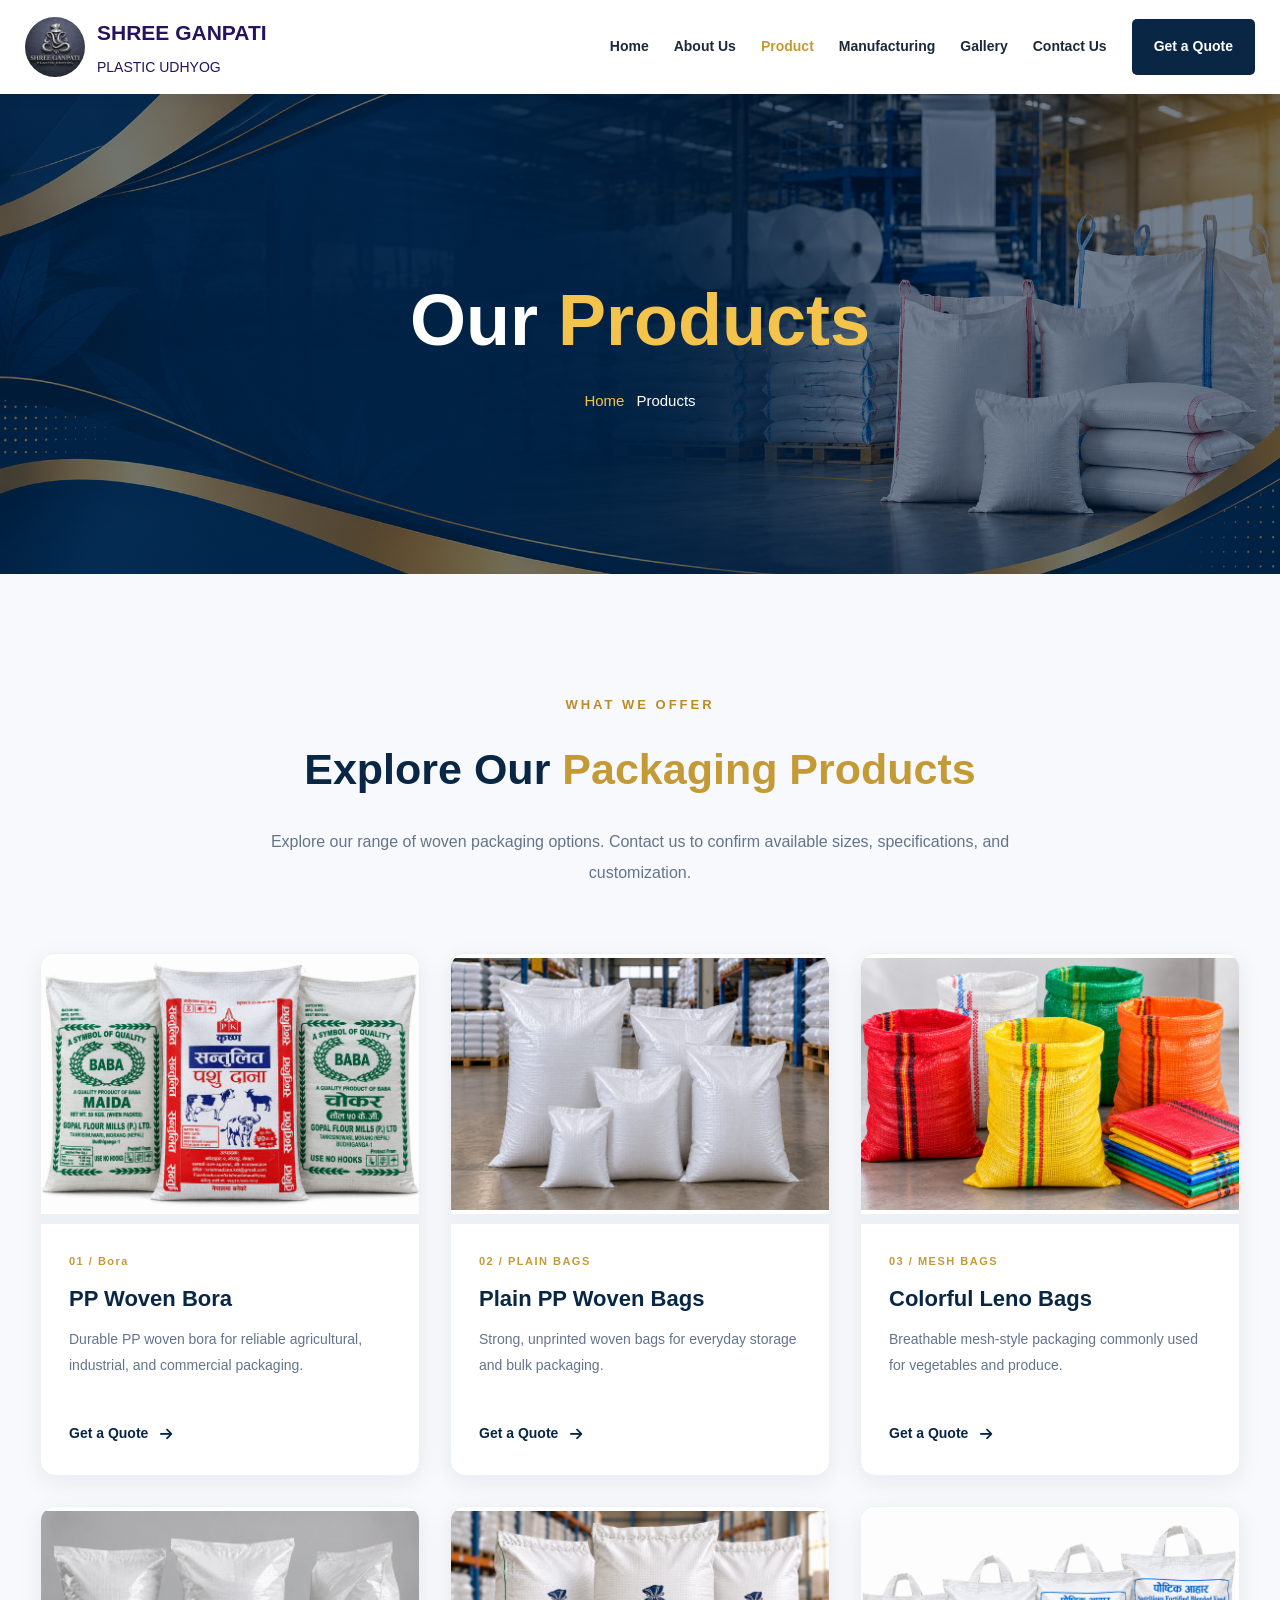
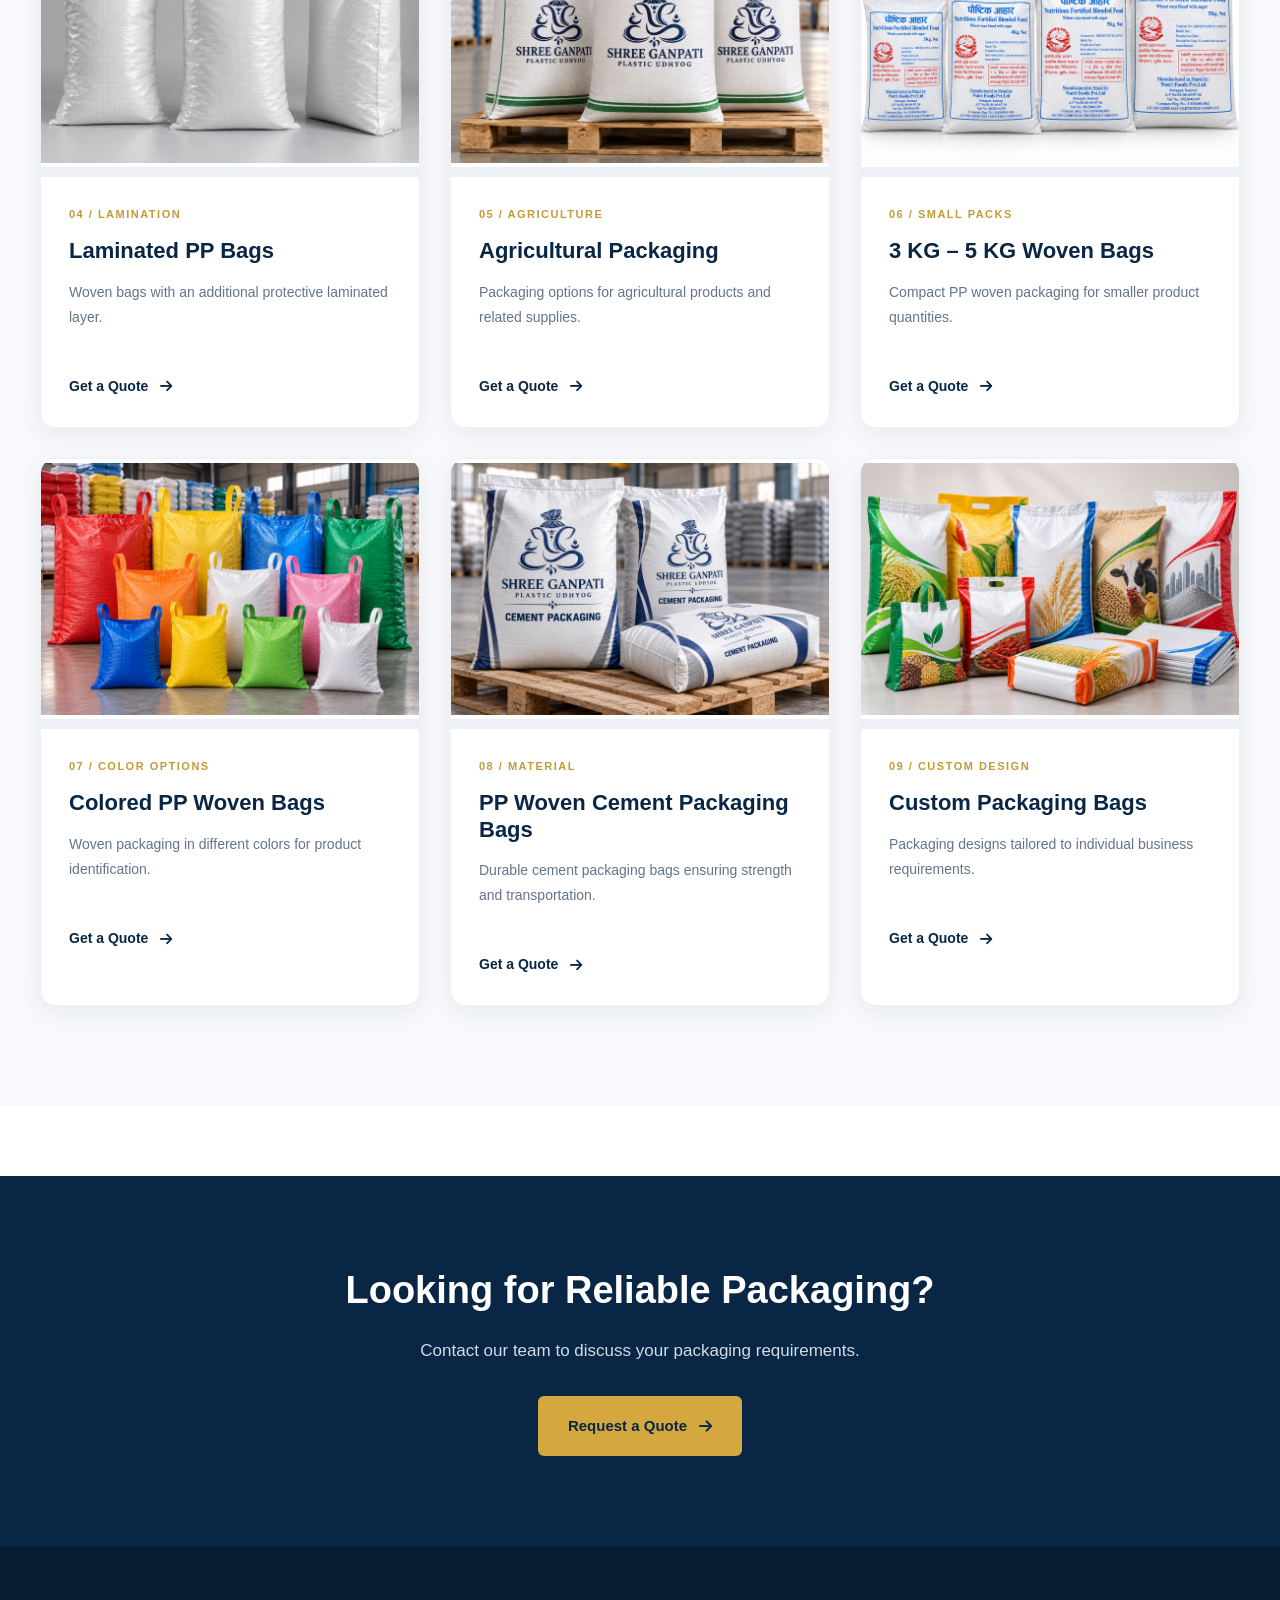
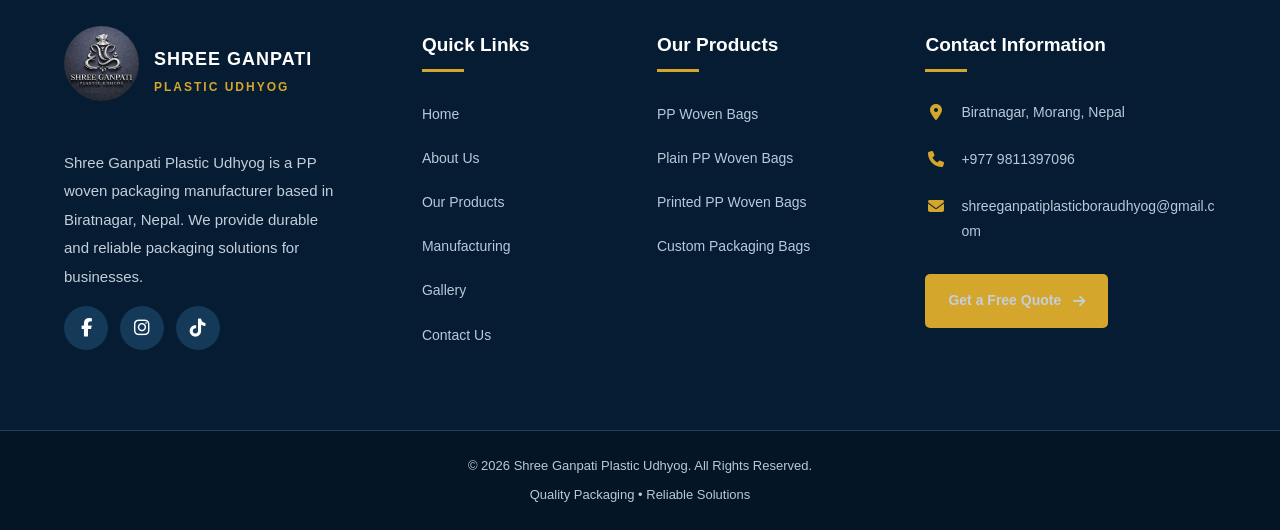
==== commit 08861f6f: "Update quotation section styling" ====
--- a/product.html
+++ b/product.html
@@ -91,14 +91,13 @@
             <!-- PRODUCT 1 -->
             <article class="product-card">
                 <div class="product-image">
-                    <img src="Branded PP Woven Grain Bags at Warehouse.png" alt="PP woven bags">
-                </div>
-                <div class="product-info">
-                    <span class="product-number">01 / PACKAGING</span>
-                    <h3>PP Woven Bags</h3>
-                    <p>
-                        Strong polypropylene woven bags
-                        for everyday packaging requirements.
+                    <img src="bora.png" alt="PP woven bags">
+                </div>
+                <div class="product-info">
+                    <span class="product-number">01 / Bora</span>
+                    <h3>PP Woven Bora</h3>
+                    <p>
+                        Durable PP woven bora for reliable agricultural, industrial, and commercial packaging.
                     </p>
                     <a href="contact.html" class="product-link">
                         Get a Quote <i class="fas fa-arrow-right"></i>
@@ -182,7 +181,7 @@
             <!-- PRODUCT 6 -->
             <article class="product-card">
                 <div class="product-image">
-                    <img src="3 KG – 5 KG Woven Bags.png" alt="Small capacity woven bags">
+                    <img src="bag3kg to 5kg.png" alt="Small capacity woven bags">
                 </div>
                 <div class="product-info">
                     <span class="product-number">06 / SMALL PACKS</span>
--- a/style.css
+++ b/style.css
@@ -1515,11 +1515,10 @@
 }
 
 
-.
+
 /* ABOUT BANNER - CENTER TEXT */
 
-./about-banner-content {
-    background-image:
+.about-banner-content {    background-image:
         linear-gradient(
             rgba(0, 25, 55, 0.40),
             rgba(0, 25, 55, 0.40)
@@ -2908,3 +2907,244 @@
         font-size: 9px !important;
     }
 }
+
+/* SAME SIZE FOR ALL PRODUCT IMAGES */
+
+.product-card {
+    overflow: hidden;
+    border-radius: 15px;
+}
+
+.product-card img {
+    width: 100% !important;
+    height: 260px !important;
+    object-fit: contain !important;
+    object-position: center !important;
+    background-color: #ffffff;
+    display: block;
+}
+
+/* MOBILE RESPONSIVE */
+@media (max-width: 768px) {
+    .product-card img {
+        height: 220px !important;
+    }
+}
+
+/* =========================================
+   HOME PAGE - MOBILE BANNER FIX
+   ========================================= */
+
+@media screen and (max-width: 768px) {
+
+    /* Banner layout */
+    .hero {
+        min-height: 520px !important;
+        height: auto !important;
+        padding: 65px 0 !important;
+        position: relative;
+        overflow: hidden;
+        background-position: center center !important;
+        background-size: cover !important;
+    }
+
+    /* Dark overlay for readability */
+    .hero::before {
+        content: "";
+        position: absolute;
+        inset: 0;
+        background: linear-gradient(
+            90deg,
+            rgba(3, 22, 43, 0.90),
+            rgba(3, 22, 43, 0.65)
+        );
+        z-index: 0;
+    }
+
+    /* Keep content above overlay */
+    .hero .container,
+    .hero-content {
+        position: relative;
+        z-index: 2;
+    }
+
+    .hero-content {
+        width: 100% !important;
+        max-width: 100% !important;
+        padding: 0 22px !important;
+        margin: 0 auto !important;
+        text-align: left !important;
+    }
+
+    /* Banner heading */
+    .hero h1 {
+        font-size: 32px !important;
+        line-height: 1.2 !important;
+        font-weight: 700 !important;
+        letter-spacing: -0.5px;
+        margin-bottom: 18px !important;
+        max-width: 100%;
+        overflow-wrap: break-word;
+    }
+
+    /* Banner description */
+    .hero p {
+        font-size: 14px !important;
+        line-height: 1.8 !important;
+        margin-bottom: 26px !important;
+        max-width: 100%;
+        color: #f1f5f9 !important;
+    }
+
+    /* Banner buttons */
+    .hero-buttons,
+    .hero-btns,
+    .hero-actions {
+        display: flex !important;
+        flex-direction: column !important;
+        align-items: stretch !important;
+        gap: 12px !important;
+        width: 100%;
+        max-width: 300px;
+    }
+
+    .hero-buttons a,
+    .hero-btns a,
+    .hero-actions a {
+        display: flex !important;
+        justify-content: center;
+        align-items: center;
+        min-height: 48px;
+        width: 100% !important;
+        text-align: center;
+        border-radius: 6px;
+    }
+
+    /* Hide banner feature section on mobile */
+    .hero-features,
+    .hero-highlights,
+    .hero-benefits,
+    .hero-stats {
+        display: none !important;
+    }
+}
+
+
+/* MOBILE NAVIGATION FIX */
+
+@media (max-width: 900px) {
+
+    .header .navbar {
+        position: relative;
+    }
+
+    .header .menu-btn {
+        display: flex !important;
+        align-items: center;
+        justify-content: center;
+        margin-left: auto;
+        background: transparent;
+        border: none;
+        color: #061c32;
+        font-size: 26px;
+        cursor: pointer;
+        z-index: 1002;
+    }
+
+    .header .navbar #navMenu {
+        display: none !important;
+        position: absolute;
+        top: 100%;
+        left: 0;
+        width: 100%;
+        background: #ffffff;
+        flex-direction: column;
+        align-items: stretch;
+        padding: 15px 20px;
+        box-shadow: 0 12px 25px rgba(0,0,0,0.15);
+        z-index: 1001;
+    }
+
+    .header .navbar #navMenu.active {
+        display: flex !important;
+    }
+
+    .header .navbar #navMenu a {
+        display: block;
+        padding: 13px 10px;
+        color: #061c32;
+    }
+}
+
+
+/* HOMEPAGE QUOTATION SECTION - MOBILE FIX */
+
+@media screen and (max-width: 768px) {
+
+    #quote.quote-section {
+        display: block !important;
+        padding: 20px 0 30px !important;
+        margin: 0 !important;
+        min-height: 0 !important;
+        height: auto !important;
+    }
+
+    #quote .quote-grid {
+        display: flex !important;
+        flex-direction: column !important;
+        gap: 12px !important;
+        justify-content: flex-start !important;
+        align-items: stretch !important;
+        min-height: 0 !important;
+        height: auto !important;
+    }
+
+    #quote .quote-info {
+        width: 100% !important;
+        min-height: 0 !important;
+        height: auto !important;
+        padding: 0 !important;
+        margin: 0 !important;
+    }
+
+    #quote .quote-info h2 {
+        color: #ffffff !important;
+        margin: 10px 0 14px !important;
+    }
+
+    #quote .quote-info > p {
+        color: #e1eaf5 !important;
+        margin: 0 0 18px !important;
+    }
+
+    #quote .quote-contact {
+        margin: 0 !important;
+        padding: 0 !important;
+    }
+
+    #quote .quote-contact p {
+        margin-bottom: 12px !important;
+    }
+
+    #quote .quote-contact p:last-child {
+        margin-bottom: 0 !important;
+    }
+
+    #quote .quote-form-box {
+        width: 100% !important;
+        height: auto !important;
+        min-height: 0 !important;
+        margin: 0 !important;
+        padding: 0 !important;
+    }
+
+    #quote .quote-form {
+        width: 100% !important;
+        margin: 0 !important;
+        padding: 20px 15px !important;
+    }
+}
+#quote .quote-info h2,
+#quote .quote-info > p {
+    color: #000000 !important;
+}
